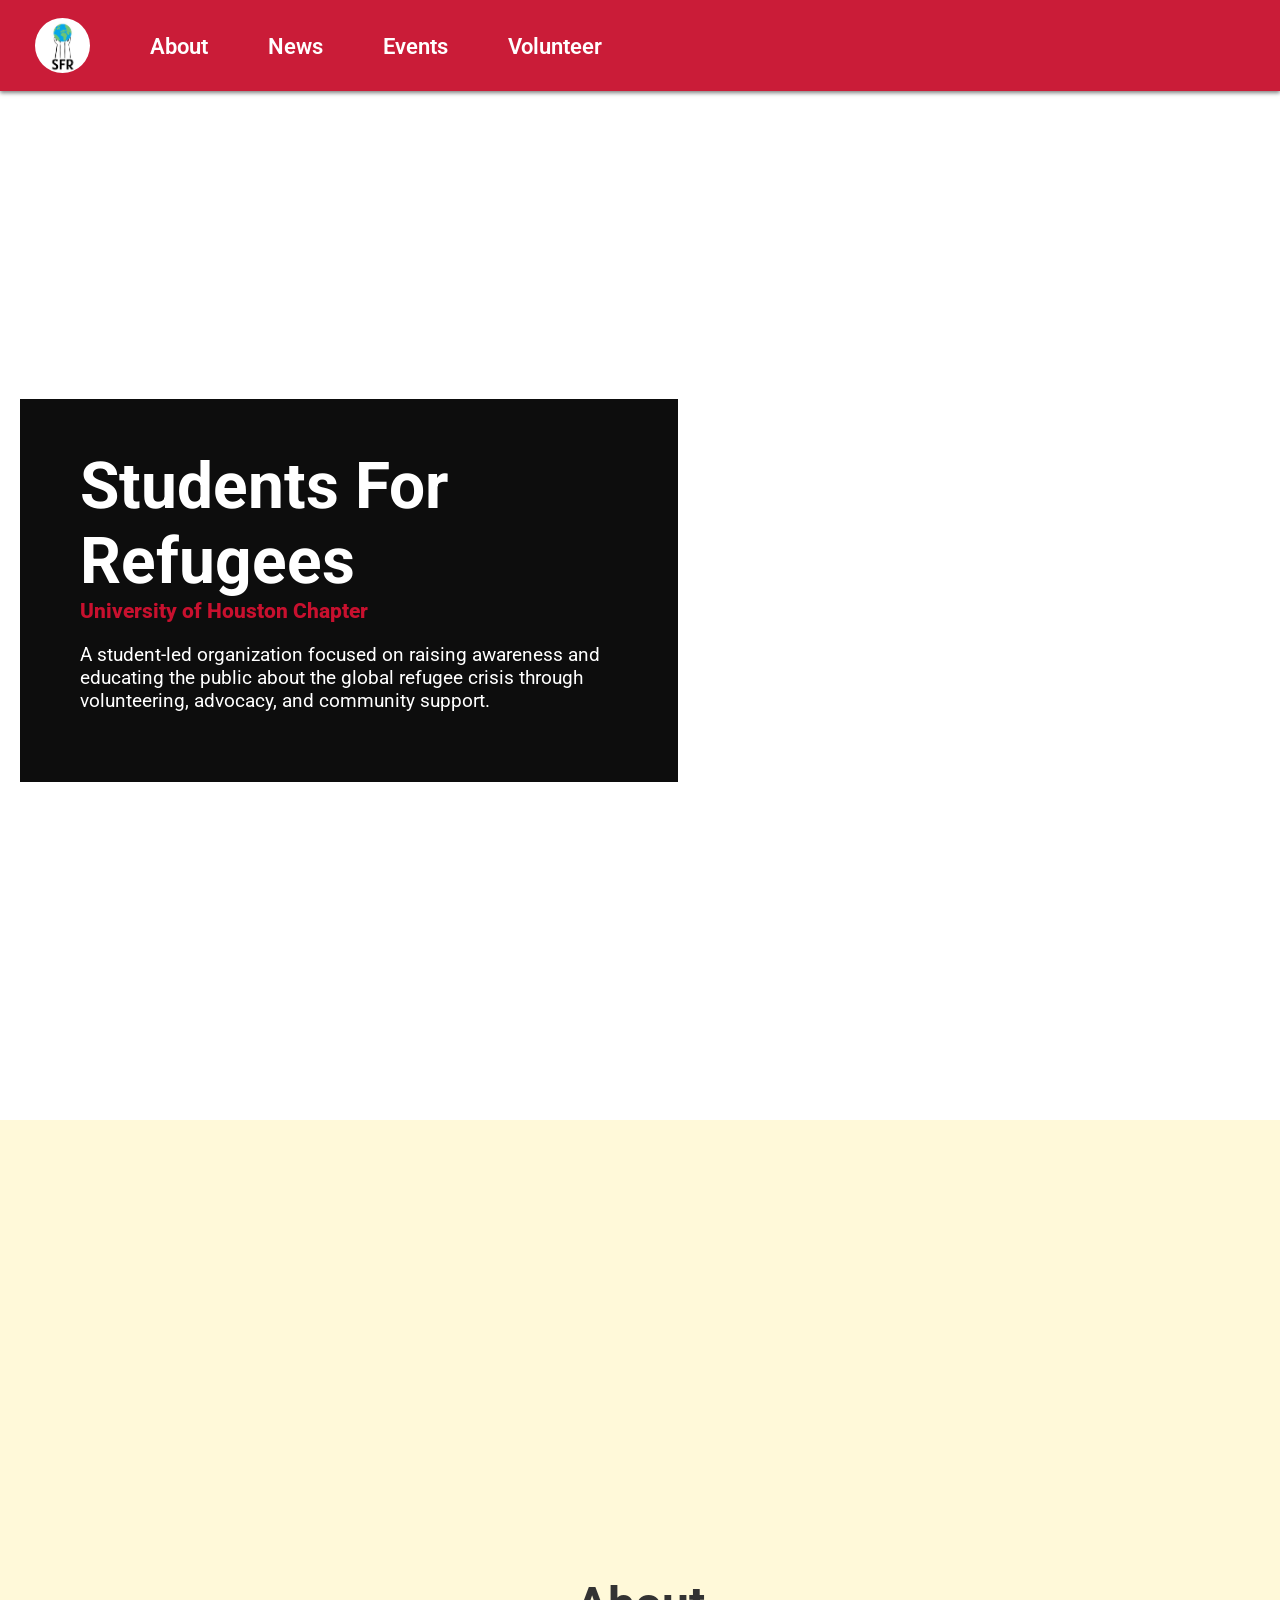
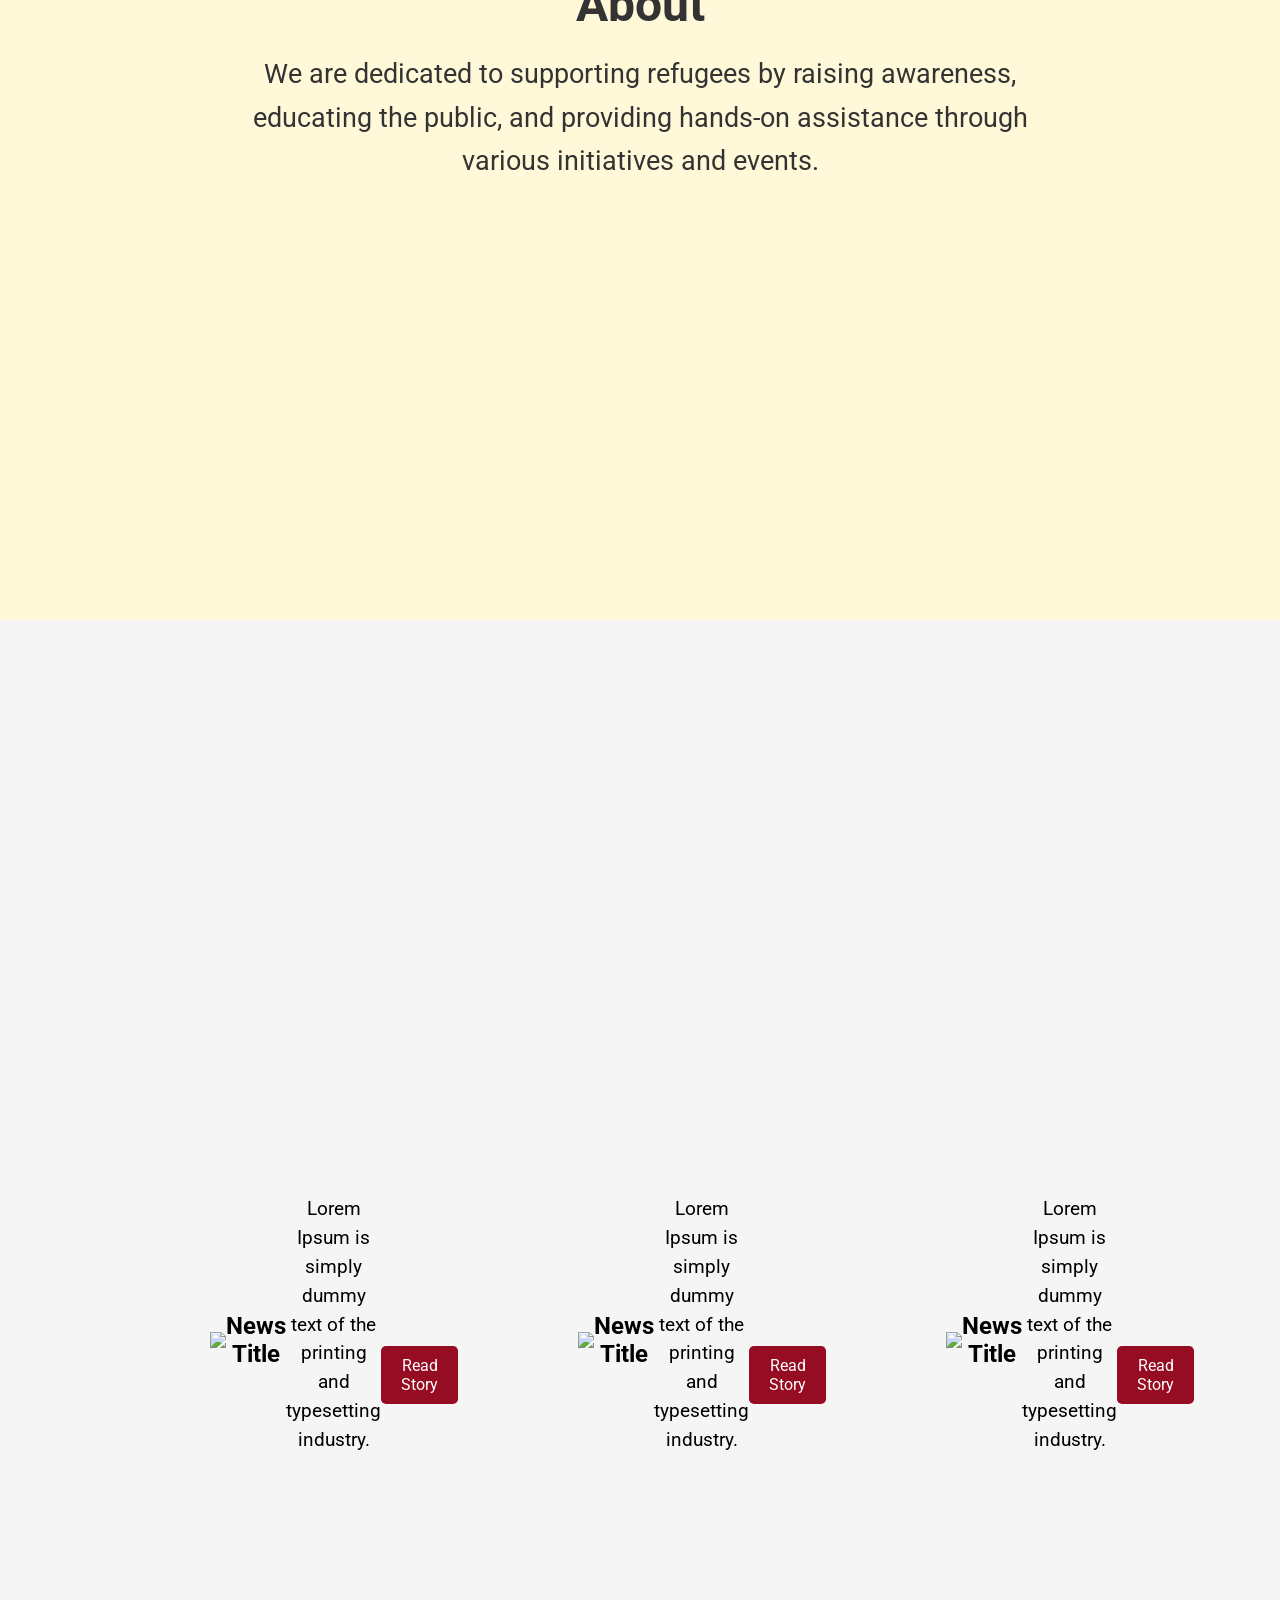
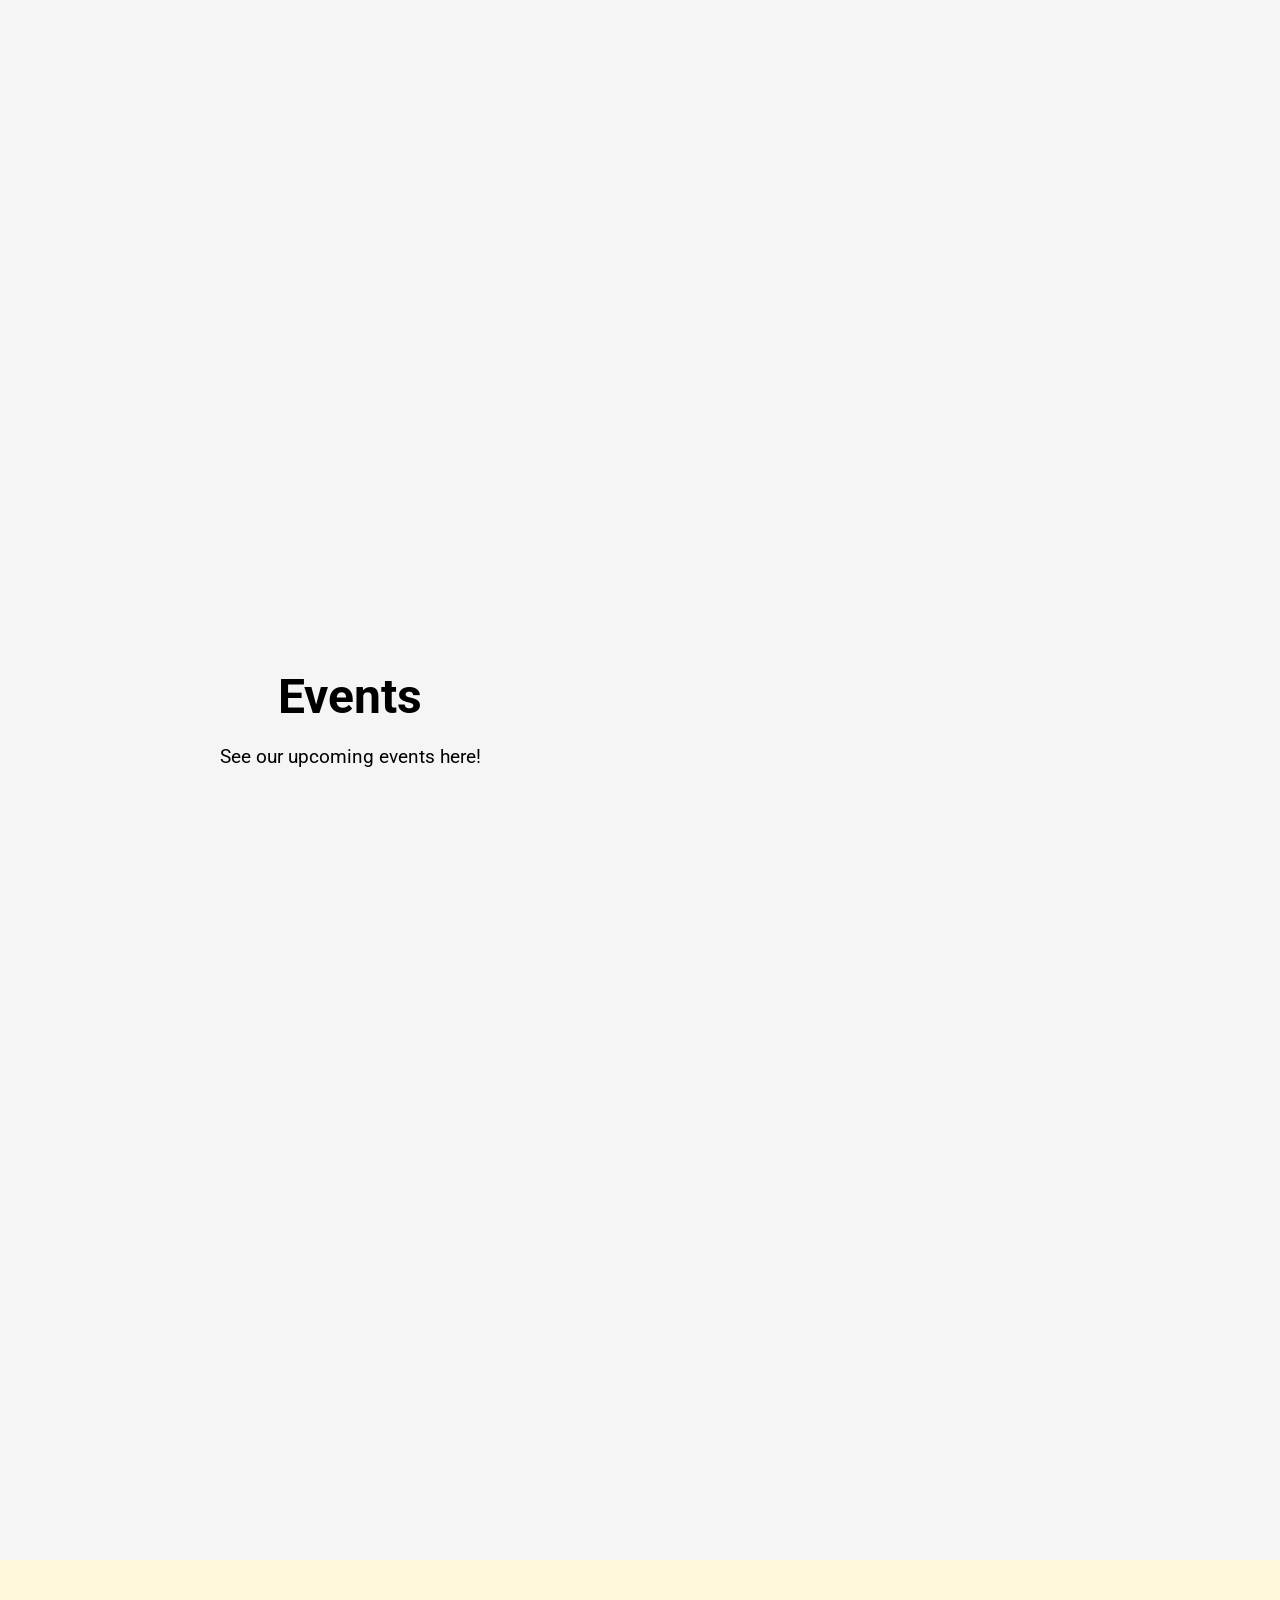
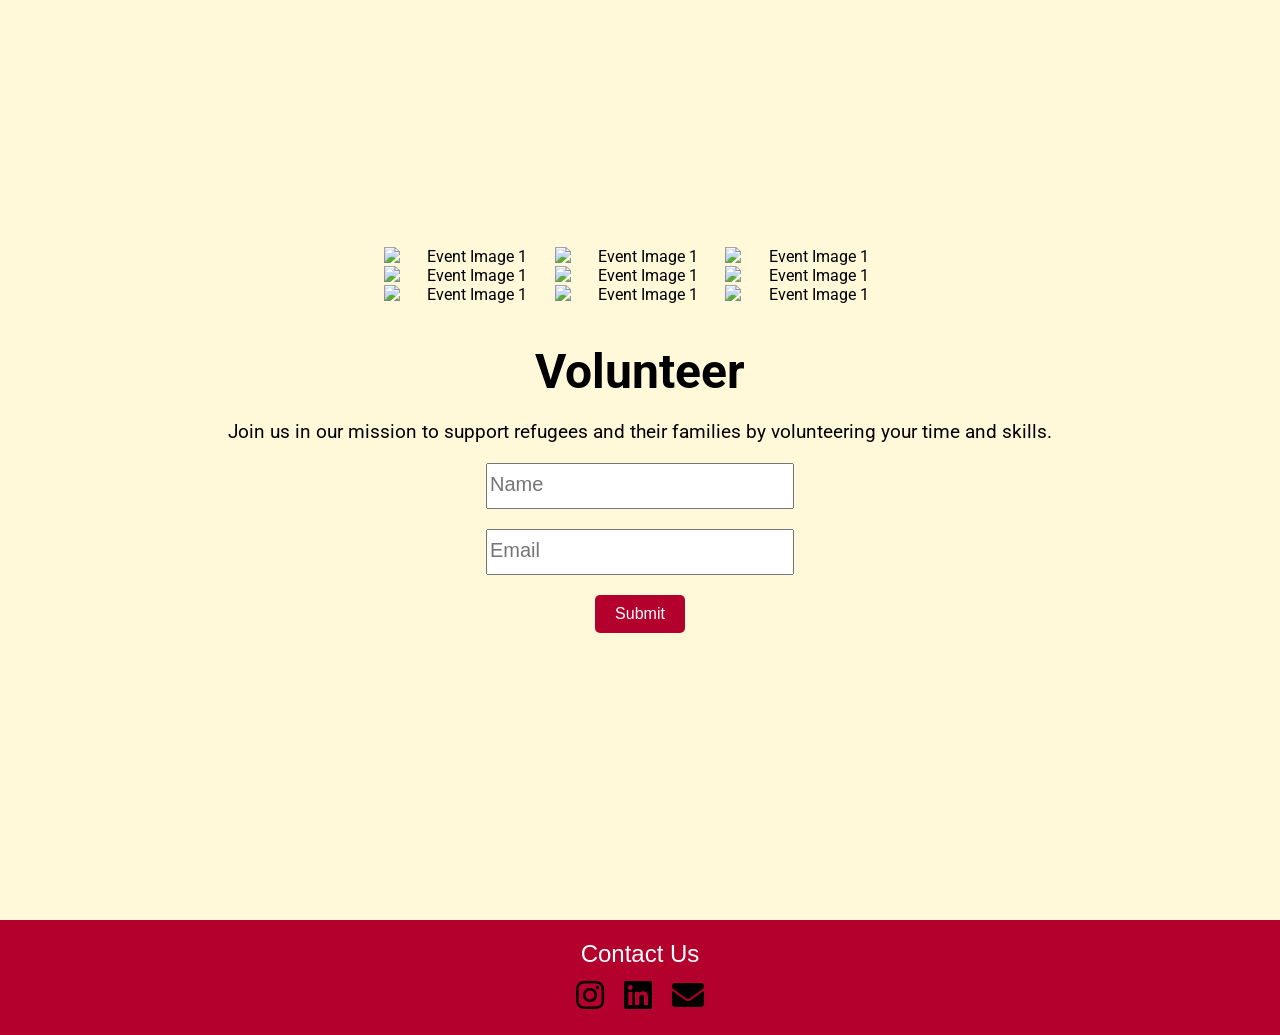
==== index.html @ 2f790470 "Add files via upload" ====
<!DOCTYPE html>
<html lang="en">
<head>
    <meta charset="UTF-8">
    <meta name="viewport" content="width=device-width, initial-scale=1.0">
    <title>Students For Refugees - University of Houston</title>
    <link rel="stylesheet" href="https://cdnjs.cloudflare.com/ajax/libs/font-awesome/5.15.4/css/all.min.css">
    <link rel="stylesheet" href="styles.css">
    <link rel="preconnect" href="https://fonts.googleapis.com">
    <link rel="preconnect" href="https://fonts.gstatic.com" crossorigin>
    <link href="https://fonts.googleapis.com/css2?family=Roboto:ital,wght@0,100..900;1,100..900&display=swap" rel="stylesheet">
</head>
<body>
    <header>
        <nav>
            <ul>
                <li><a href="/">
                <img src="SFR_logo.png" alt="SFR Logo" id="logo"> </a></li>
                <li><a href="#about">About</a></li>
                <li><a href="#news">News</a></li>
                <li><a href="#events">Events</a></li>
                <li><a href="#volunteer">Volunteer</a></li>
            </ul>
        </nav>
    </header>
    <main>
        <section class="home autoBlur autoShow">
            <div class="home-content">
                <h1 class="title">Students For Refugees</h1>
                <span class="subtitle">University of Houston Chapter</span>
                <p>A student-led organization focused on raising awareness and educating the public about the global refugee crisis through volunteering, advocacy, and community support.</p>
            </div>
        </section>
        <section class="about autoBlur autoShow" id="about">
            <div class="about-content">
                <h2>About</h2>
                <p>We are dedicated to supporting refugees by raising awareness, educating the public, and providing hands-on assistance through various initiatives and events.</p>
            </div>
        </section>
        <section class="news autoBlur autoShow" id="news">
            <div class="news-content">
                <div class="news">
                    <img src="img/WENR-0622-Response-Campaign-iStock-1399186008-740x440-1.png">
                    <h2 class="newstitle">News Title</h2>
                    <p>Lorem Ipsum is simply dummy text of the printing and typesetting industry.</p>
                    <a href="" class="newsbutton">Read Story</a>
                </div>

                <div class="news">
                    <img src="img/WENR-0622-Response-Campaign-iStock-1399186008-740x440-1.png">
                    <h2 class="newstitle">News Title</h2>
                    <p>Lorem Ipsum is simply dummy text of the printing and typesetting industry.</p>
                    <a href="" class="newsbutton">Read Story</a>
                </div>

                <div class="news">
                    <img src="img/WENR-0622-Response-Campaign-iStock-1399186008-740x440-1.png">
                    <h2 class="newstitle">News Title</h2>
                    <p>Lorem Ipsum is simply dummy text of the printing and typesetting industry.</p>
                    <a href="" class="newsbutton">Read Story</a>
                </div>
            </div>
        </section>
        <section class="events autoBlur autoShow" id="events">
            <div class="events-content">
                <h2>Events</h2>
                <p>See our upcoming events here!</p>
                <div class="eventbox">
                    <div class="eventscalendar">
                        <iframe src="https://calendar.google.com/calendar/embed?src=your_calendar_id&ctz=your_time_zone" style="border: 0" width="90%" height="600" frameborder="0" scrolling="no"></iframe>
                    </div>
                </div>
            </div>
           <div class="eventsheroimage">
           </div>
        </section>
        <section class="volunteer autoBlur autoShow" id="volunteer">
            <div class="volunteer-content">
                <div class="eventsimages">
                    <div class="imagebox">
                        <img src="img/DSCF2673.jpg" alt="Event Image 1" class="image">
                    </div>
                    <div class="imagebox">
                        <img src="img/DSCF2711.jpg" alt="Event Image 1" class="image">
                    </div>
                    <div class="imagebox">
                        <img src="img/DSCF2705.jpg" alt="Event Image 1" class="image">
                    </div>
                    <div class="imagebox">
                        <img src="img/DSCF2770.jpg" alt="Event Image 1" class="image">
                    </div>
                    <div class="imagebox">
                        <img src="img/DSCF2705.jpg" alt="Event Image 1" class="image">
                    </div>
                    <div class="imagebox">
                        <img src="img/DSCF2724.jpg" alt="Event Image 1" class="image">
                    </div>
                    <div class="imagebox">
                        <img src="img/DSCF2735.jpg" alt="Event Image 1" class="image">
                    </div>
                    <div class="imagebox">
                        <img src="img/DSCF2797.jpg" alt="Event Image 1" class="image">
                    </div>
                    <div class="imagebox">
                        <img src="img/DSCF2807.jpg" alt="Event Image 1" class="image">
                    </div>
                </div>
                <h2>Volunteer</h2>
                <p>Join us in our mission to support refugees and their families by volunteering your time and skills.</p>
                <form>
                    <input name="name" id="name" placeholder="Name" class="input">
                    <input name="email" id="email" placeholder="Email" class="input">
                </form>
                <button type="submit" form="form1" value="Submit" class="sharebtn">Submit</button>
            </div>
        </section>
        <footer class="footer">
            <p>Contact Us</p>
            <div class="social-icons">
                <a href="https://www.instagram.com" target="_blank"><i class="fab fa-instagram"></i></a>
                <a href="https://www.linkedin.com" target="_blank"><i class="fab fa-linkedin"></i></a>
                <a href="mailto:someone@example.com"><i class="fas fa-envelope"></i></a>
            </div>
        </footer>
    </main>

<script src="https://cdn.jsdelivr.net/npm/chart.js"></script>
<script>
document.addEventListener("DOMContentLoaded", function() {
    fetch('data.json')
        .then(response => response.json())
        .then(data => {
            const lineChartCtx = document.getElementById('lineChart').getContext('2d');
            const doughnutChartCtx = document.getElementById('doughnutChart').getContext('2d');

            new Chart(lineChartCtx, {
                type: 'line',
                data: data.lineChartData,
                options: {
                    responsive: true,
                    scales: {
                        y: {
                            beginAtZero: true
                        }
                    }
                }
            });

            new Chart(doughnutChartCtx, {
                type: 'doughnut',
                data: data.doughnutChartData,
                options: {
                    responsive: true
                }
            });
        });
});
</script>
</body>
</html>
---- styles.css ----
.roboto-<uniquifier> {
  font-family: "Roboto", sans-serif;
  font-optical-sizing: auto;
  font-weight: <weight>;
  font-style: normal;
  font-variation-settings:
    "wdth" 100;a
}

body {
    font-family: "Roboto", Arial, sans-serif;
    margin: 0;
    padding: 0;
    background: #f5f5f5;
}

header {
    display: flex;
    justify-content: space-between;
    align-items: center;
    padding: 10px 0;
    background: rgba(200, 16, 46, 0.95);
    box-shadow: 0 2px 4px rgba(0,0,0,0.5);
    position: fixed;
    width: 100%;
    top: 0;
    z-index: 1000;
    backdrop-filter: blur(5px);
}

html {
    scroll-padding-top: 80px;
}

img {
    max-width: 100%;
}

h1 {
    font-size: 2.5em;
    color: #b3002d;
}

h2 {
    font-size: 3em;
    margin-bottom: 20px;
}

#logo {
    height: 55px;
    width: 55px;
    object-fit: cover;
    border-radius: 50%;
    transition: transform 0.3s ease;
    display: block;
    margin: 0 auto;
}

nav ul {
    list-style: none;
    margin: 0;
    padding: 0;
    display: flex;
    align-items: center;
    flex-wrap: nowrap;
    min-width: fit-content;
}

nav li {
    margin: 0 15px;
    display: flex;
    align-items: center;
}

nav li:first-child {
    margin-left: 20px;
    min-width: 55px;
}

nav a {
    display: flex;
    align-items: center;
    text-decoration: none;
    color: white;
    padding: 8px 15px;
    border-radius: 5px;
    transition: background-color 0.3s, border 0.3s;
    font-weight: 600;
    font-size: 1.4em;
}

nav a:hover {
    background: #000;
}

nav li:first-child a:hover {
    background: none;
}

#logo:hover {
    transform: scale(1.1);
}

main {
    padding-top: 60px;
}

.home {
    min-height: 100vh;
    display: flex;
    align-items: center;
    background: white center / cover no-repeat url('img/kamal-and-his-family-are-among-the-thousands-of-refugees-who-have-fled-myanmar-since-august-2017.jpg');
    padding: 80px 20px;
}

.home-content {
    width: 100%;
    max-width: 600px;
    color: white;
    background: rgba(0, 0, 0, 0.95);
    padding: 40px;
    margin: 0 auto;
    backdrop-filter: blur(5px);
}

@media screen and (min-width: 768px) {
    .home-content {
        width: 45%;
        margin: 0;
        padding: 50px 40px 50px 60px;
    }
}

.title {
    margin: 0;
    font-size: 4em;
    color: white;
}

.subtitle {
    color: #C8102E;
    font-size: 1.3em;
    font-weight: 800;
}

p {
    font-size: 1.2em;
    margin: 20px 0;
}

button {
    background: #b3002d;
    color: #fff;
    border: none;
    padding: 10px 20px;
    border-radius: 5px;
    cursor: pointer;
    font-size: 1em;
}

button:hover {
    background: #b3002d;
}

.about, .news, .events, .volunteer {
    min-height: 100vh;
    display: flex;
    align-items: center;
    text-align: center;
    padding: 100px 20px;
}

.about {
    background: #FFF9D9;
    color: #333;
    justify-content: center;
}

.about-content {
    max-width: 800px;
    margin: 0 auto;
}

.about p {
    font-size: 1.7em;
    line-height: 1.6;
}

.news {
    width: 100%;
}

.news-content {
    display: flex;
    margin: auto;
    padding: 70px 0;
    width: 100%;
    gap: 80px;
}

.news {
    margin: auto;
    width: 900px;
}

.newstitle {
    margin: 0;
    font-size: 1.5em;
}

.news p {
    margin: 0 0 30px;
    line-height: 1.5;
}

.newsbutton {
    margin-top: 70px;
    padding: 10px 20px;
    color: white;
    text-decoration: none;
    background: #960C22;
    border-radius: 5px;
    transition: 0.3s;
}

.newsbutton:hover {
    background: black;
}

.events {
    display: flex;
    text-align: center;
    min-height: 100vh;
}

.events-content {
    width: 50%;
    padding: 40px;
}

.eventbox {
    display: flex;
    justify-content: center;
}

.eventscalendar {
    width: 100%;
}

.eventsheroimage {
    width: 50%;
    background: center / cover no-repeat url('img/DSCF2754.jpg');
}

.eventsimages {
    display: flex;
    margin: auto;
    width: 50%;
    flex-wrap: wrap;
}

.imagebox {
    flex: 33%;
    position: relative;
}

.image {
    display: block;
    height: 100%;
    width: 100%;
    object-fit: cover;
}

.volunteer {
    padding: 30px 0;
    text-align: center;
    background: #FFF9D9;
}

.volunteer-content {
    margin: auto;
    width: 80%;
}

.input {
    display: block;
    margin: 0 auto 20px;
    width: 300px;
    height: 40px;
}

.input::placeholder {
    font-size: 1.5em;
}

.footer {
    position: relative;
    bottom: 0;
    width: 100%;
    background-color: #b3002d; 
    padding: 20px 0;
    text-align: center;
    color: white;
    font-family: Arial, sans-serif;
}

.footer p {
    font-size: 1.5em;
    margin: 0 0 10px;
}

.social-icons {
    display: flex;
    justify-content: center;
    gap: 20px;
}

.social-icons a {
    color: #000;
    font-size: 2em;
    transition: color 0.3s;
}

.social-icons a:hover {
    color: #555;
}

.autoBlur {
    animation: autoBlurAnimation linear both;
    animation-timeline: view();
}

@keyframes autoBlurAnimation {
    0% {
        filter: blur(30px);
    }
    35%, 65% {
        filter: blur(0px);
    }
    100% {
        filter: blur(30px);
    }
}

.autoShow {
    animation: autoShowAnimation linear both;
    animation-timeline: view(70% 5%);
}

@keyframes autoShowAnimation {
    from {
        opacity: 0;
        transform: translateY(200px) scale(0.3);
    }
    to {
        opacity: 1;
        transform: translateY(0px) scale(1);
    }
}
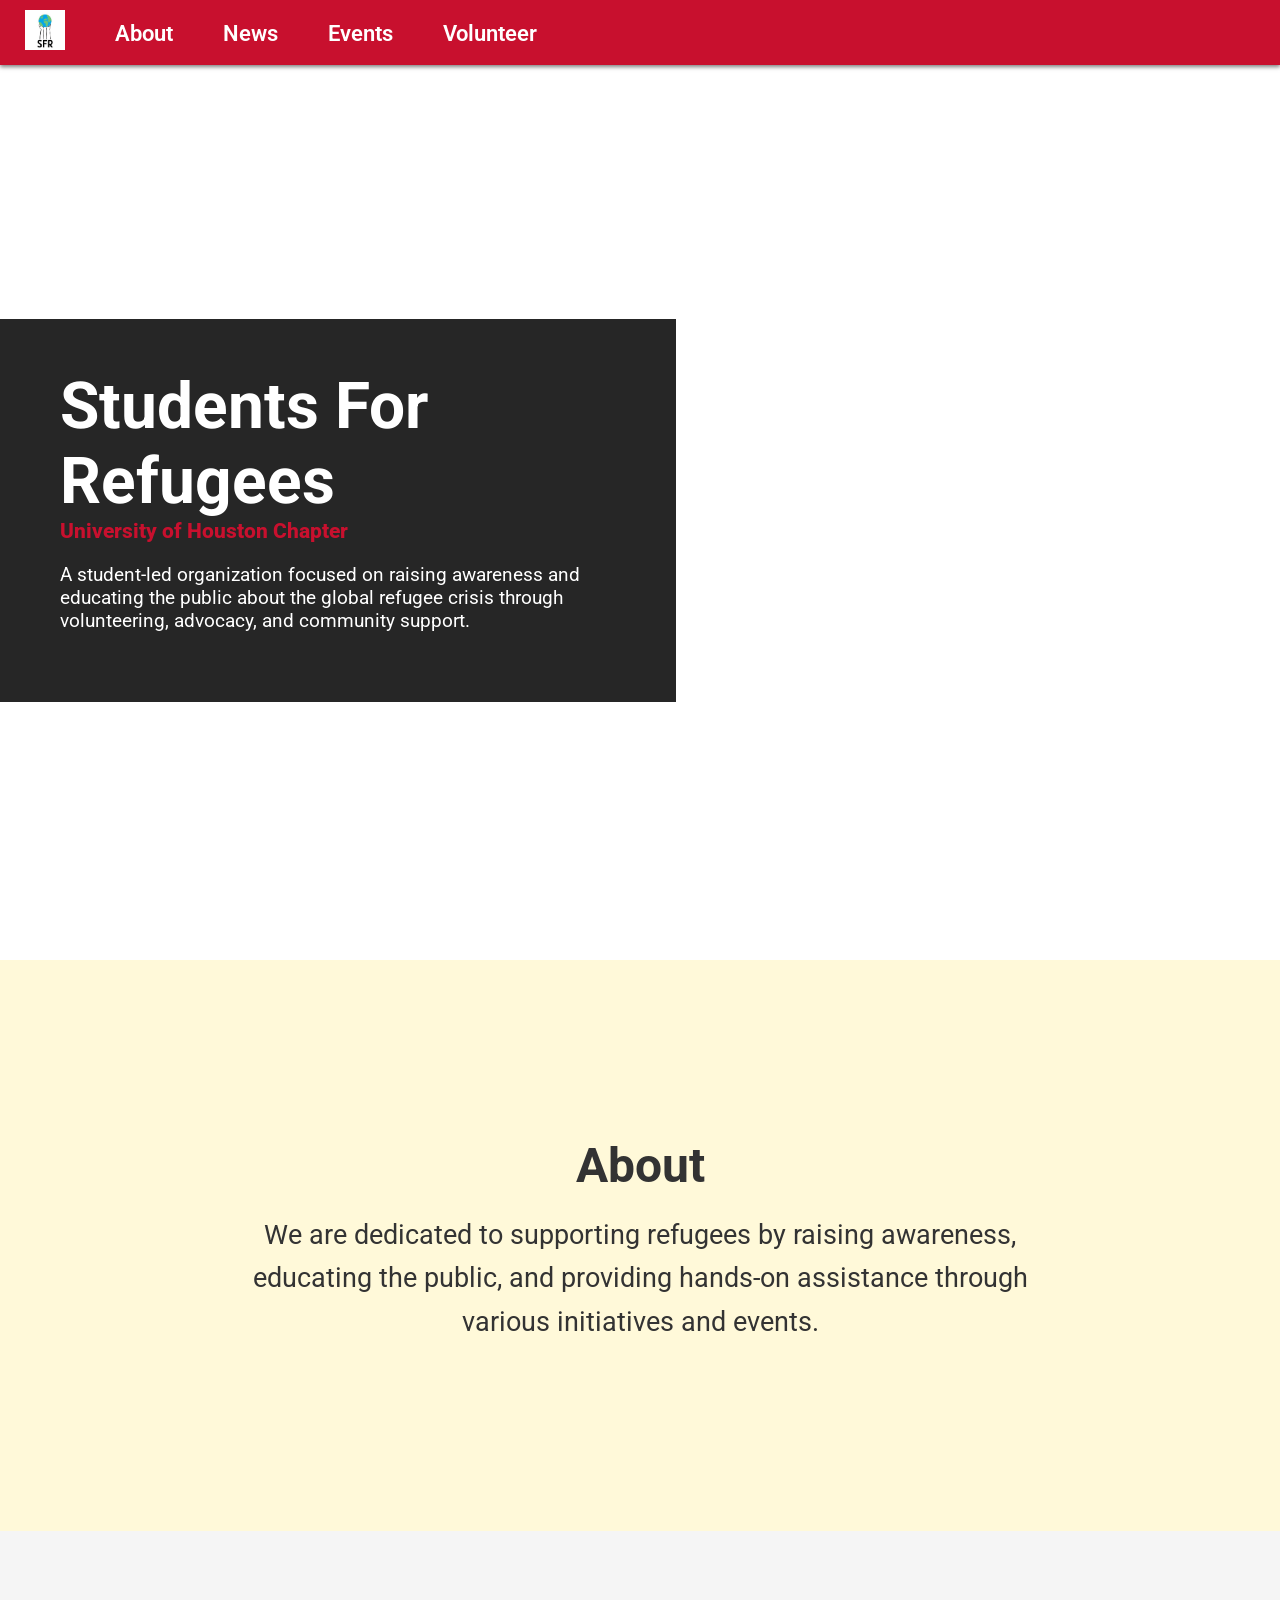
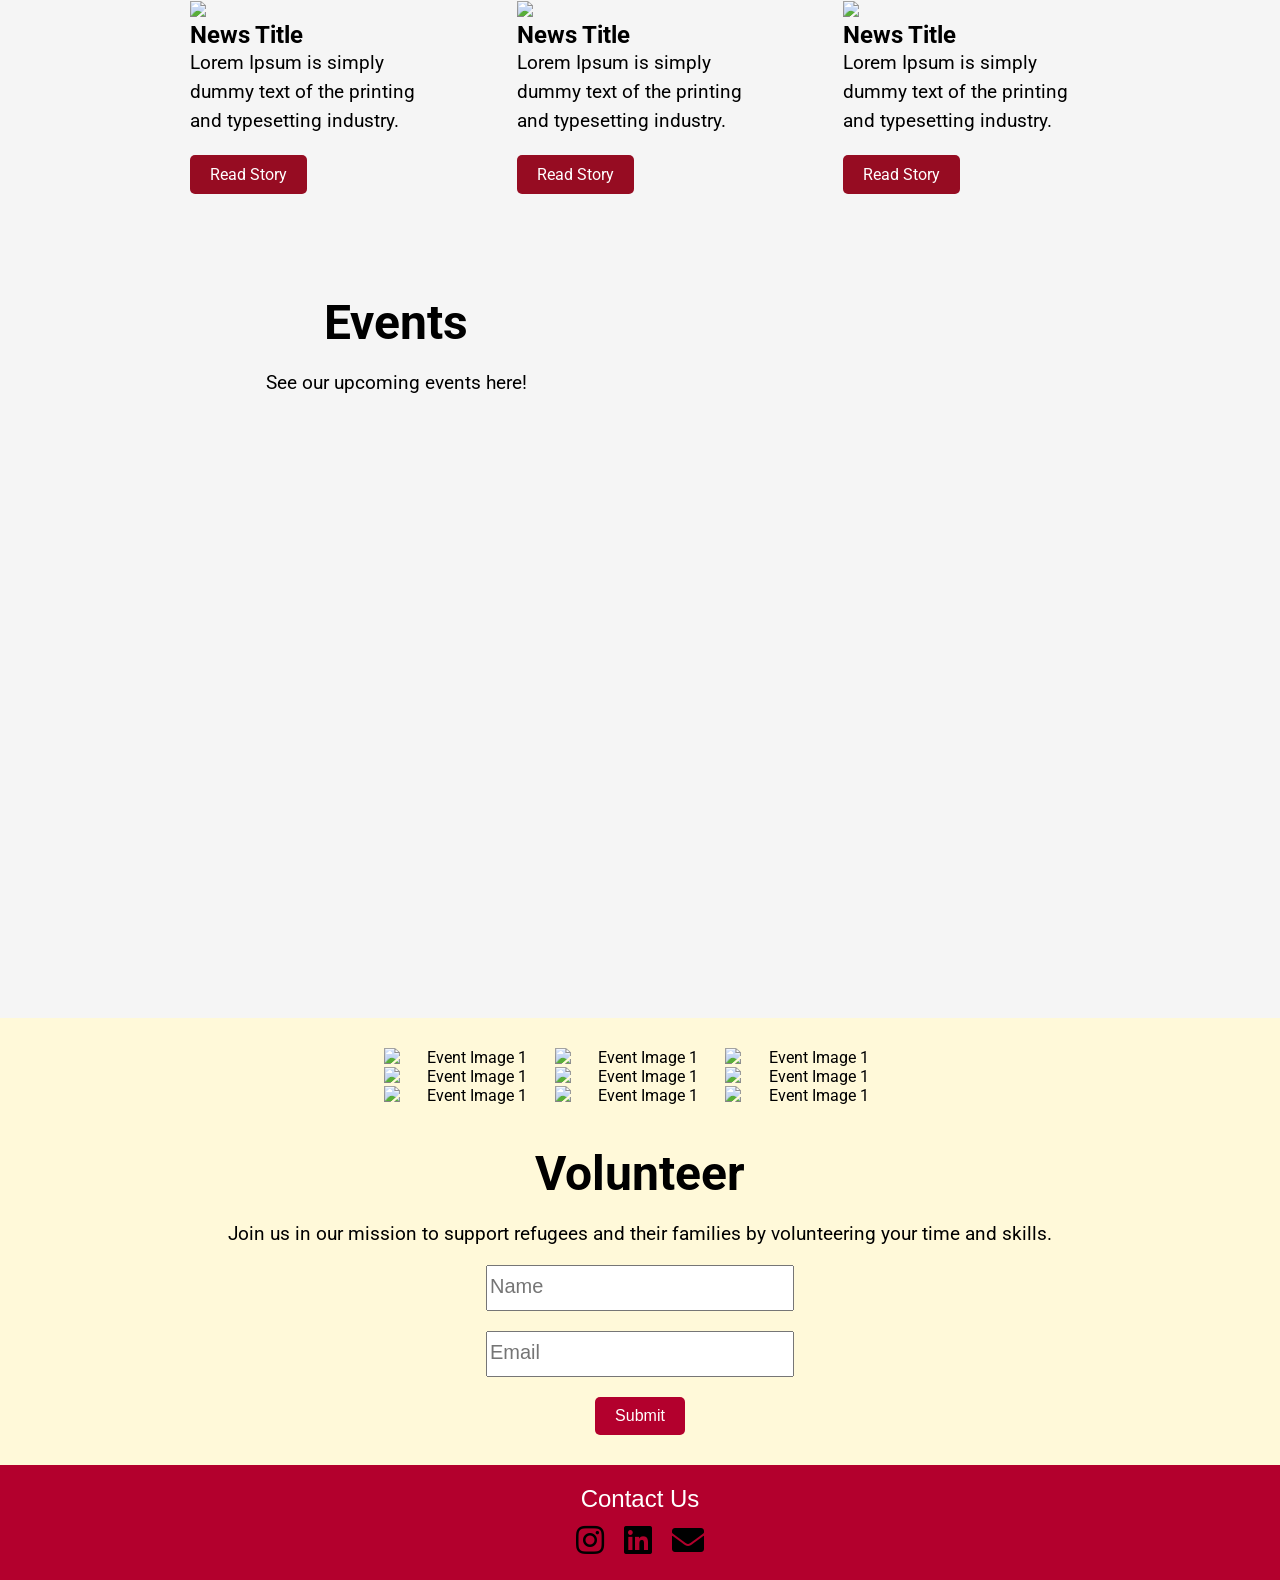
==== commit 4f696b15: "Update index.html" ====
--- a/index.html
+++ b/index.html
@@ -1,161 +1,171 @@
-
-<!DOCTYPE html>
-<html lang="en">
-<head>
-    <meta charset="UTF-8">
-    <meta name="viewport" content="width=device-width, initial-scale=1.0">
-    <title>Students For Refugees - University of Houston</title>
-    <link rel="stylesheet" href="https://cdnjs.cloudflare.com/ajax/libs/font-awesome/5.15.4/css/all.min.css">
-    <link rel="stylesheet" href="styles.css">
-    <link rel="preconnect" href="https://fonts.googleapis.com">
-    <link rel="preconnect" href="https://fonts.gstatic.com" crossorigin>
-    <link href="https://fonts.googleapis.com/css2?family=Roboto:ital,wght@0,100..900;1,100..900&display=swap" rel="stylesheet">
-</head>
-<body>
-    <header>
-        <nav>
-            <ul>
-                <li><a href="/">
-                <img src="SFR_logo.png" alt="SFR Logo" id="logo"> </a></li>
-                <li><a href="#about">About</a></li>
-                <li><a href="#news">News</a></li>
-                <li><a href="#events">Events</a></li>
-                <li><a href="#volunteer">Volunteer</a></li>
-            </ul>
-        </nav>
-    </header>
-    <main>
-        <section class="home autoBlur autoShow">
-            <div class="home-content">
-                <h1 class="title">Students For Refugees</h1>
-                <span class="subtitle">University of Houston Chapter</span>
-                <p>A student-led organization focused on raising awareness and educating the public about the global refugee crisis through volunteering, advocacy, and community support.</p>
-            </div>
-        </section>
-        <section class="about autoBlur autoShow" id="about">
-            <div class="about-content">
-                <h2>About</h2>
-                <p>We are dedicated to supporting refugees by raising awareness, educating the public, and providing hands-on assistance through various initiatives and events.</p>
-            </div>
-        </section>
-        <section class="news autoBlur autoShow" id="news">
-            <div class="news-content">
-                <div class="news">
-                    <img src="img/WENR-0622-Response-Campaign-iStock-1399186008-740x440-1.png">
-                    <h2 class="newstitle">News Title</h2>
-                    <p>Lorem Ipsum is simply dummy text of the printing and typesetting industry.</p>
-                    <a href="" class="newsbutton">Read Story</a>
-                </div>
-
-                <div class="news">
-                    <img src="img/WENR-0622-Response-Campaign-iStock-1399186008-740x440-1.png">
-                    <h2 class="newstitle">News Title</h2>
-                    <p>Lorem Ipsum is simply dummy text of the printing and typesetting industry.</p>
-                    <a href="" class="newsbutton">Read Story</a>
-                </div>
-
-                <div class="news">
-                    <img src="img/WENR-0622-Response-Campaign-iStock-1399186008-740x440-1.png">
-                    <h2 class="newstitle">News Title</h2>
-                    <p>Lorem Ipsum is simply dummy text of the printing and typesetting industry.</p>
-                    <a href="" class="newsbutton">Read Story</a>
-                </div>
-            </div>
-        </section>
-        <section class="events autoBlur autoShow" id="events">
-            <div class="events-content">
-                <h2>Events</h2>
-                <p>See our upcoming events here!</p>
-                <div class="eventbox">
-                    <div class="eventscalendar">
-                        <iframe src="https://calendar.google.com/calendar/embed?src=your_calendar_id&ctz=your_time_zone" style="border: 0" width="90%" height="600" frameborder="0" scrolling="no"></iframe>
-                    </div>
-                </div>
-            </div>
-           <div class="eventsheroimage">
-           </div>
-        </section>
-        <section class="volunteer autoBlur autoShow" id="volunteer">
-            <div class="volunteer-content">
-                <div class="eventsimages">
-                    <div class="imagebox">
-                        <img src="img/DSCF2673.jpg" alt="Event Image 1" class="image">
-                    </div>
-                    <div class="imagebox">
-                        <img src="img/DSCF2711.jpg" alt="Event Image 1" class="image">
-                    </div>
-                    <div class="imagebox">
-                        <img src="img/DSCF2705.jpg" alt="Event Image 1" class="image">
-                    </div>
-                    <div class="imagebox">
-                        <img src="img/DSCF2770.jpg" alt="Event Image 1" class="image">
-                    </div>
-                    <div class="imagebox">
-                        <img src="img/DSCF2705.jpg" alt="Event Image 1" class="image">
-                    </div>
-                    <div class="imagebox">
-                        <img src="img/DSCF2724.jpg" alt="Event Image 1" class="image">
-                    </div>
-                    <div class="imagebox">
-                        <img src="img/DSCF2735.jpg" alt="Event Image 1" class="image">
-                    </div>
-                    <div class="imagebox">
-                        <img src="img/DSCF2797.jpg" alt="Event Image 1" class="image">
-                    </div>
-                    <div class="imagebox">
-                        <img src="img/DSCF2807.jpg" alt="Event Image 1" class="image">
-                    </div>
-                </div>
-                <h2>Volunteer</h2>
-                <p>Join us in our mission to support refugees and their families by volunteering your time and skills.</p>
-                <form>
-                    <input name="name" id="name" placeholder="Name" class="input">
-                    <input name="email" id="email" placeholder="Email" class="input">
-                </form>
-                <button type="submit" form="form1" value="Submit" class="sharebtn">Submit</button>
-            </div>
-        </section>
-        <footer class="footer">
-            <p>Contact Us</p>
-            <div class="social-icons">
-                <a href="https://www.instagram.com" target="_blank"><i class="fab fa-instagram"></i></a>
-                <a href="https://www.linkedin.com" target="_blank"><i class="fab fa-linkedin"></i></a>
-                <a href="mailto:someone@example.com"><i class="fas fa-envelope"></i></a>
-            </div>
-        </footer>
-    </main>
-
-<script src="https://cdn.jsdelivr.net/npm/chart.js"></script>
-<script>
-document.addEventListener("DOMContentLoaded", function() {
-    fetch('data.json')
-        .then(response => response.json())
-        .then(data => {
-            const lineChartCtx = document.getElementById('lineChart').getContext('2d');
-            const doughnutChartCtx = document.getElementById('doughnutChart').getContext('2d');
-
-            new Chart(lineChartCtx, {
-                type: 'line',
-                data: data.lineChartData,
-                options: {
-                    responsive: true,
-                    scales: {
-                        y: {
-                            beginAtZero: true
-                        }
-                    }
-                }
-            });
-
-            new Chart(doughnutChartCtx, {
-                type: 'doughnut',
-                data: data.doughnutChartData,
-                options: {
-                    responsive: true
-                }
-            });
-        });
-});
-</script>
-</body>
-</html>
+<!DOCTYPE html>
+<html lang="en">
+<head>
+    <meta charset="UTF-8">
+    <meta name="viewport" content="width=device-width, initial-scale=1.0">
+    <title>Students For Refugees - University of Houston</title>
+    <link rel="stylesheet" href="https://cdnjs.cloudflare.com/ajax/libs/font-awesome/5.15.4/css/all.min.css">
+    <link rel="stylesheet" href="styles.css">
+    <link rel="preconnect" href="https://fonts.googleapis.com">
+    <link rel="preconnect" href="https://fonts.gstatic.com" crossorigin>
+    <link href="https://fonts.googleapis.com/css2?family=Roboto:ital,wght@0,100..900;1,100..900&display=swap" rel="stylesheet">
+</head>
+<body>
+    <header>
+        <nav>
+            <ul>
+                <li><a href="/">
+                <img src="SFR_logo.png" alt="SFR Logo" id="logo"> </a></li>
+                <li><a href="#about">About</a></li>
+                <li><a href="#news">News</a></li>
+                <li><a href="#events">Events</a></li>
+                <li><a href="#volunteer">Volunteer</a></li>
+            </ul>
+        </nav>
+    </header>
+    <main>
+        <section class="home autoBlur autoShow">
+            <div class="home-content">
+                <h1 class="title">Students For Refugees</h1>
+                <span class="subtitle">University of Houston Chapter</span>
+                <p>A student-led organization focused on raising awareness and educating the public about the global refugee crisis through volunteering, advocacy, and community support.</p>
+                <!--<button>View our coming events</button>-->
+            </div>
+        </section>
+        <section class="about autoBlur autoShow" id="about">
+            <div class="about-content">
+                <h2>About</h2>
+                <p>We are dedicated to supporting refugees by raising awareness, educating the public, and providing hands-on assistance through various initiatives and events.</p>
+            </div>
+        </section>
+        <section class="news autoBlur autoShow" id="news">
+            <div class="news-content">
+                
+                <div class="news">
+                    <img src="img/WENR-0622-Response-Campaign-iStock-1399186008-740x440-1.png">
+                    <h2 class="newstitle">News Title</h2>
+                    <p>Lorem Ipsum is simply dummy text of the printing and typesetting industry.</p>
+                    <a href="" class="newsbutton">Read Story</a>
+                </div>
+
+                <div class="news">
+                    <img src="img/WENR-0622-Response-Campaign-iStock-1399186008-740x440-1.png">
+                    <h2 class="newstitle">News Title</h2>
+                    <p>Lorem Ipsum is simply dummy text of the printing and typesetting industry.</p>
+                    <a href="" class="newsbutton">Read Story</a>
+                </div>
+
+                <div class="news">
+                    <img src="img/WENR-0622-Response-Campaign-iStock-1399186008-740x440-1.png">
+                    <h2 class="newstitle">News Title</h2>
+                    <p>Lorem Ipsum is simply dummy text of the printing and typesetting industry.</p>
+                    <a href="" class="newsbutton">Read Story</a>
+                </div>
+            </div>
+        </section>
+        <section class="events autoBlur autoShow" id="events">
+            <div class="events-content">
+                <h2>Events</h2>
+                <p>See our upcoming events here!</p>
+                <div class="eventbox">
+                    <div class="eventscalendar">
+                        <iframe src="https://calendar.google.com/calendar/embed?src=your_calendar_id&ctz=your_time_zone" style="border: 0" width="90%" height="600" frameborder="0" scrolling="no"></iframe>
+                    </div>
+                </div>
+            </div>
+           <div class="eventsheroimage">
+           </div>
+        </section>
+        <section class="volunteer autoBlur autoShow" id="volunteer">
+            <div class="volunteer-content">
+                <div class="eventsimages">
+                    <div class="imagebox">
+                        <img src="img/DSCF2673.jpg" alt="Event Image 1" class="image">
+                    </div>
+                    <div class="imagebox">
+                        <img src="img/DSCF2711.jpg" alt="Event Image 1" class="image">
+                    </div>
+                    <div class="imagebox">
+                        <img src="img/DSCF2705.jpg" alt="Event Image 1" class="image">
+                    </div>
+                    <div class="imagebox">
+                        <img src="img/DSCF2770.jpg" alt="Event Image 1" class="image">
+                    </div>
+                    <div class="imagebox">
+                        <img src="img/DSCF2705.jpg" alt="Event Image 1" class="image">
+                    </div>
+                    <div class="imagebox">
+                        <img src="img/DSCF2724.jpg" alt="Event Image 1" class="image">
+                    </div>
+                    <div class="imagebox">
+                        <img src="img/DSCF2735.jpg" alt="Event Image 1" class="image">
+                    </div>
+                    <div class="imagebox">
+                        <img src="img/DSCF2797.jpg" alt="Event Image 1" class="image">
+                    </div>
+                    <div class="imagebox">
+                        <img src="img/DSCF2807.jpg" alt="Event Image 1" class="image">
+                    </div>
+                </div>
+                <h2>Volunteer</h2>
+                <p>Join us in our mission to support refugees and their families by volunteering your time and skills.</p>
+                <form>
+                    <input name="name" id="name" placeholder="Name" class="input">
+                    <input name="email" id="email" placeholder="Email" class="input">
+                </form>
+                <button type="submit" form="form1" value="Submit" class="sharebtn">Submit</button>
+            </div>
+        </section>
+       
+        <footer class="footer">
+            <p>Contact Us</p>
+            <div class="social-icons">
+                <a href="https://www.instagram.com" target="_blank"><i class="fab fa-instagram"></i></a>
+                <a href="https://www.linkedin.com" target="_blank"><i class="fab fa-linkedin"></i></a>
+                <a href="mailto:someone@example.com"><i class="fas fa-envelope"></i></a>
+            </div>
+        </footer>
+        
+        
+        
+
+    </main>
+
+
+<script src="https://cdn.jsdelivr.net/npm/chart.js"></script>
+<script>
+document.addEventListener("DOMContentLoaded", function() {
+    fetch('data.json')
+        .then(response => response.json())
+        .then(data => {
+            const lineChartCtx = document.getElementById('lineChart').getContext('2d');
+            const doughnutChartCtx = document.getElementById('doughnutChart').getContext('2d');
+
+            new Chart(lineChartCtx, {
+                type: 'line',
+                data: data.lineChartData,
+                options: {
+                    responsive: true,
+                    scales: {
+                        y: {
+                            beginAtZero: true
+                        }
+                    }
+                }
+            });
+
+            new Chart(doughnutChartCtx, {
+                type: 'doughnut',
+                data: data.doughnutChartData,
+                options: {
+                    responsive: true
+                }
+            });
+        });
+});
+</script>
+
+
+</body>
+</html>
+
--- a/styles.css
+++ b/styles.css
@@ -1,360 +1,497 @@
-
-.roboto-<uniquifier> {
-  font-family: "Roboto", sans-serif;
-  font-optical-sizing: auto;
-  font-weight: <weight>;
-  font-style: normal;
-  font-variation-settings:
-    "wdth" 100;a
-}
-
-body {
-    font-family: "Roboto", Arial, sans-serif;
-    margin: 0;
-    padding: 0;
-    background: #f5f5f5;
-}
-
-header {
-    display: flex;
-    justify-content: space-between;
-    align-items: center;
-    padding: 10px 0;
-    background: rgba(200, 16, 46, 0.95);
-    box-shadow: 0 2px 4px rgba(0,0,0,0.5);
-    position: fixed;
-    width: 100%;
-    top: 0;
-    z-index: 1000;
-    backdrop-filter: blur(5px);
-}
-
-html {
-    scroll-padding-top: 80px;
-}
-
-img {
-    max-width: 100%;
-}
-
-h1 {
-    font-size: 2.5em;
-    color: #b3002d;
-}
-
-h2 {
-    font-size: 3em;
-    margin-bottom: 20px;
-}
-
-#logo {
-    height: 55px;
-    width: 55px;
-    object-fit: cover;
-    border-radius: 50%;
-    transition: transform 0.3s ease;
-    display: block;
-    margin: 0 auto;
-}
-
-nav ul {
-    list-style: none;
-    margin: 0;
-    padding: 0;
-    display: flex;
-    align-items: center;
-    flex-wrap: nowrap;
-    min-width: fit-content;
-}
-
-nav li {
-    margin: 0 15px;
-    display: flex;
-    align-items: center;
-}
-
-nav li:first-child {
-    margin-left: 20px;
-    min-width: 55px;
-}
-
-nav a {
-    display: flex;
-    align-items: center;
-    text-decoration: none;
-    color: white;
-    padding: 8px 15px;
-    border-radius: 5px;
-    transition: background-color 0.3s, border 0.3s;
-    font-weight: 600;
-    font-size: 1.4em;
-}
-
-nav a:hover {
-    background: #000;
-}
-
-nav li:first-child a:hover {
-    background: none;
-}
-
-#logo:hover {
-    transform: scale(1.1);
-}
-
-main {
-    padding-top: 60px;
-}
-
-.home {
-    min-height: 100vh;
-    display: flex;
-    align-items: center;
-    background: white center / cover no-repeat url('img/kamal-and-his-family-are-among-the-thousands-of-refugees-who-have-fled-myanmar-since-august-2017.jpg');
-    padding: 80px 20px;
-}
-
-.home-content {
-    width: 100%;
-    max-width: 600px;
-    color: white;
-    background: rgba(0, 0, 0, 0.95);
-    padding: 40px;
-    margin: 0 auto;
-    backdrop-filter: blur(5px);
-}
-
-@media screen and (min-width: 768px) {
-    .home-content {
-        width: 45%;
-        margin: 0;
-        padding: 50px 40px 50px 60px;
-    }
-}
-
-.title {
-    margin: 0;
-    font-size: 4em;
-    color: white;
-}
-
-.subtitle {
-    color: #C8102E;
-    font-size: 1.3em;
-    font-weight: 800;
-}
-
-p {
-    font-size: 1.2em;
-    margin: 20px 0;
-}
-
-button {
-    background: #b3002d;
-    color: #fff;
-    border: none;
-    padding: 10px 20px;
-    border-radius: 5px;
-    cursor: pointer;
-    font-size: 1em;
-}
-
-button:hover {
-    background: #b3002d;
-}
-
-.about, .news, .events, .volunteer {
-    min-height: 100vh;
-    display: flex;
-    align-items: center;
-    text-align: center;
-    padding: 100px 20px;
-}
-
-.about {
-    background: #FFF9D9;
-    color: #333;
-    justify-content: center;
-}
-
-.about-content {
-    max-width: 800px;
-    margin: 0 auto;
-}
-
-.about p {
-    font-size: 1.7em;
-    line-height: 1.6;
-}
-
-.news {
-    width: 100%;
-}
-
-.news-content {
-    display: flex;
-    margin: auto;
-    padding: 70px 0;
-    width: 100%;
-    gap: 80px;
-}
-
-.news {
-    margin: auto;
-    width: 900px;
-}
-
-.newstitle {
-    margin: 0;
-    font-size: 1.5em;
-}
-
-.news p {
-    margin: 0 0 30px;
-    line-height: 1.5;
-}
-
-.newsbutton {
-    margin-top: 70px;
-    padding: 10px 20px;
-    color: white;
-    text-decoration: none;
-    background: #960C22;
-    border-radius: 5px;
-    transition: 0.3s;
-}
-
-.newsbutton:hover {
-    background: black;
-}
-
-.events {
-    display: flex;
-    text-align: center;
-    min-height: 100vh;
-}
-
-.events-content {
-    width: 50%;
-    padding: 40px;
-}
-
-.eventbox {
-    display: flex;
-    justify-content: center;
-}
-
-.eventscalendar {
-    width: 100%;
-}
-
-.eventsheroimage {
-    width: 50%;
-    background: center / cover no-repeat url('img/DSCF2754.jpg');
-}
-
-.eventsimages {
-    display: flex;
-    margin: auto;
-    width: 50%;
-    flex-wrap: wrap;
-}
-
-.imagebox {
-    flex: 33%;
-    position: relative;
-}
-
-.image {
-    display: block;
-    height: 100%;
-    width: 100%;
-    object-fit: cover;
-}
-
-.volunteer {
-    padding: 30px 0;
-    text-align: center;
-    background: #FFF9D9;
-}
-
-.volunteer-content {
-    margin: auto;
-    width: 80%;
-}
-
-.input {
-    display: block;
-    margin: 0 auto 20px;
-    width: 300px;
-    height: 40px;
-}
-
-.input::placeholder {
-    font-size: 1.5em;
-}
-
-.footer {
-    position: relative;
-    bottom: 0;
-    width: 100%;
-    background-color: #b3002d; 
-    padding: 20px 0;
-    text-align: center;
-    color: white;
-    font-family: Arial, sans-serif;
-}
-
-.footer p {
-    font-size: 1.5em;
-    margin: 0 0 10px;
-}
-
-.social-icons {
-    display: flex;
-    justify-content: center;
-    gap: 20px;
-}
-
-.social-icons a {
-    color: #000;
-    font-size: 2em;
-    transition: color 0.3s;
-}
-
-.social-icons a:hover {
-    color: #555;
-}
-
-.autoBlur {
-    animation: autoBlurAnimation linear both;
-    animation-timeline: view();
-}
-
-@keyframes autoBlurAnimation {
-    0% {
-        filter: blur(30px);
-    }
-    35%, 65% {
-        filter: blur(0px);
-    }
-    100% {
-        filter: blur(30px);
-    }
-}
-
-.autoShow {
-    animation: autoShowAnimation linear both;
-    animation-timeline: view(70% 5%);
-}
-
-@keyframes autoShowAnimation {
-    from {
-        opacity: 0;
-        transform: translateY(200px) scale(0.3);
-    }
-    to {
-        opacity: 1;
-        transform: translateY(0px) scale(1);
-    }
-}
+
+.roboto-<uniquifier> {
+  font-family: "Roboto", sans-serif;
+  font-optical-sizing: auto;
+  font-weight: <weight>;
+  font-style: normal;
+  font-variation-settings:
+    "wdth" 100;a
+}
+
+body {
+    font-family: "Roboto", Arial, sans-serif;
+    margin: 0;
+    padding: 0;
+    background: #f5f5f5;
+    /* color: #333; */
+}
+
+header {
+    display: flex;
+    justify-content: space-between;
+    align-items: center;
+    padding: 10px 0;
+    background: #C8102E;
+    box-shadow: 0 2px 4px rgba(0,0,0,0.5);
+    position: fixed;
+    width: 100%;
+    top: 0;
+    z-index: 1000;
+}
+
+img {
+    max-width: 100%;
+}
+
+h1 {
+    font-size: 2.5em;
+    color: #b3002d;
+}
+
+h2 {
+    font-size: 3em;
+    margin-bottom: 20px;
+}
+
+#logo {
+    height: 40px;
+}
+
+nav ul {
+    list-style: none;
+    margin: 0;
+    padding: 0;
+    display: flex;
+    align-items: center;
+}
+
+nav li {
+    margin: 0 10px;
+}
+
+nav a {
+    text-decoration: none;
+    color: white;
+    padding: 8px 15px;
+    border-radius: 5px;
+    transition: background-color 0.3s, border 0.3s;
+    font-weight: 600;
+    font-size: 1.4em;
+}
+
+nav a:hover {
+    background: #000;
+}
+
+main {
+    padding-top: 60px; /* height of the header */
+}
+
+.home {
+    height: 100vh;
+    display: flex;
+    align-items: center;
+    background: white center / cover no-repeat url('img/kamal-and-his-family-are-among-the-thousands-of-refugees-who-have-fled-myanmar-since-august-2017.jpg');
+}
+
+.home-content {
+    width: 45%;
+    color: white;
+    background: rgba(0, 0, 0, 0.85);
+    padding: 50px 40px 50px 60px;
+}
+
+.title {
+    margin: 0;
+    font-size: 4em;
+    color: white;
+}
+
+.subtitle {
+    color: #C8102E;
+    font-size: 1.3em;
+    font-weight: 800;
+}
+
+p {
+    font-size: 1.2em;
+    margin: 20px 0;
+}
+
+button {
+    background: #b3002d;
+    color: #fff;
+    border: none;
+    padding: 10px 20px;
+    border-radius: 5px;
+    cursor: pointer;
+    font-size: 1em;
+}
+
+button:hover {
+    background: #b3002d;
+}
+
+/* About Section */
+.about {
+    background: #FFF9D9; /* Background color same as blue text */
+    color: #333;
+    text-align: center;
+    padding: calc(33vh - 160px) 20px; 
+    /* Top and bottom padding to create vertical space */
+    min-height: calc(33vh); /* Minimum height to ensure the content takes up 1/3 of the viewport height */
+}
+
+.about-content {
+    max-width: 800px;
+    margin: 0 auto;
+}
+
+.about p {
+    font-size: 1.7em;
+    line-height: 1.6;
+}
+
+/* News */
+.news {
+    width: 100%;
+}
+
+.news-content {
+    display: flex;
+    margin: auto;
+    padding: 70px 0;
+    width: 100%;
+    gap: 80px;
+}
+
+.news {
+    margin: auto;
+    width: 900px;
+}
+
+.newstitle {
+    margin: 0;
+    font-size: 1.5em;
+}
+
+.news p {
+    margin: 0 0 30px;
+    line-height: 1.5;
+}
+
+.newsbutton {
+    margin-top: 70px;
+    padding: 10px 20px;
+    color: white;
+    text-decoration: none;
+    background: #960C22;
+    border-radius: 5px;
+    transition: 0.3s;
+}
+
+.newsbutton:hover {
+    background: black;
+}
+
+/* Events */
+.events {
+    display: flex;
+    text-align: center;
+}
+
+.events-content {
+    width: 80%;
+    margin: 0 auto;
+    padding: 0 0 0 75px;
+}
+
+.eventbox {
+    display: flex;
+}
+
+.eventscalendar {
+    flex: 30%;
+}
+
+.eventsheroimage {
+    flex: 70%;
+    background: right / cover url('img/DSCF2754.jpg');
+}
+
+.eventsimages {
+    display: flex;
+    margin: auto;
+    width: 50%;
+    flex-wrap: wrap;
+}
+
+.imagebox {
+    flex: 33%;
+    position: relative;
+}
+
+.image {
+    display: block;
+    height: 100%;
+    width: 100%;
+    object-fit: cover;
+}
+
+/* Volunteer */
+.volunteer {
+    padding: 30px 0;
+    text-align: center;
+    background: #FFF9D9;
+}
+
+.volunteer-content {
+    margin: auto;
+    width: 80%;
+}
+
+.input {
+    display: block;
+    margin: 0 auto 20px;
+    width: 300px;
+    height: 40px;
+}
+
+.input::placeholder {
+    font-size: 1.5em;
+}
+
+/* Values Section */
+.values {
+    background: #f5f5f5;
+    padding: 50px 20px;
+    text-align: center;
+    min-height: calc(67vh); /* Take up two-thirds of the viewport height */
+}
+
+.values-content {
+    max-width: 1200px;
+    margin: 0 auto;
+}
+
+.values h2 {
+    font-size: 2em;
+    margin-bottom: 40px;
+    color: #333;
+}
+
+.value-items {
+    display: flex;
+    flex-wrap: wrap;
+    justify-content: space-between;
+}
+
+.value-item {
+    background: #fff;
+    border: 1px solid #ddd;
+    border-radius: 8px;
+    box-shadow: 0 2px 4px rgba(0,0,0,0.1);
+    flex: 1 1 calc(33% - 20px);
+    margin: 10px;
+    padding: 20px;
+    display: flex;
+    align-items: center;
+}
+
+.value-icon {
+    font-size: 2em;
+    margin-right: 15px;
+    color: #b3002d;
+}
+
+.value-text {
+    text-align: left;
+}
+
+.value-text h3 {
+    margin: 0;
+    font-size: 1.5em;
+    color: #333;
+}
+
+.value-text p {
+    margin: 5px 0 0;
+    font-size: 1em;
+    color: #666;
+}
+
+
+/* Statistics Section */
+.statistics {
+    background: #fff;
+    padding: 50px 20px;
+    text-align: center;
+}
+
+.statistics-content {
+    max-width: 1200px;
+    margin: 0 auto;
+}
+
+.statistics h2 {
+    font-size: 2em;
+    /* margin-bottom: 40px; */
+    color: #333;
+}
+
+.charts {
+    display: flex;
+    justify-content: center;
+    align-items: center;
+    gap: 20px; /* Add space between charts */
+}
+
+.chart-container {
+    flex: 1;
+    max-width: 45%; /* Adjust this to control the width of each chart */
+    margin: 10px;
+}
+
+.chart-container canvas {
+    width: 100%;
+    height: 500px; /* Ensure both charts have the same height */
+}
+
+/* Specific adjustments for the line chart container */
+.line-chart-container {
+    max-width: 45%; /* Match the width of the doughnut chart container */
+    margin: 10px;
+}
+
+.line-chart-container canvas {
+    width: 100%;
+    height: 500px; /* Ensure the height is the same as the doughnut chart */
+}
+
+/* commingEvents */
+.commingEvents {
+    background: #ffe0e0; /* Background color same as blue text */
+    color: #b3002d;
+    text-align: center;
+    padding: calc(33vh - 300px) 2px; 
+    /* Top and bottom padding to create vertical space */
+    min-height: calc(33vh); /* Minimum height to ensure the content takes up 1/3 of the viewport height */
+}
+
+.commingEvents h2 {
+    font-size: 3em;
+    margin-bottom: 20px;
+}
+
+/* resources */
+.resources {
+    text-align: center;
+    padding: 50px 0;
+}
+
+.resources h2 {
+    font-size: 2.5em;
+    color: #b3002d;
+    margin-bottom: 40px;
+}
+
+.resource-grid {
+    display: grid;
+    grid-template-columns: repeat(2, minmax(0, 1fr));
+    justify-content: center; /* Center the grid content horizontally */
+    align-items: center;     /* Center the grid content vertically */
+    gap: 40px;
+    max-width: 1000px; /* Adjust the max-width based on your preference */
+    margin: 0 auto;    /* Center the grid container */
+}
+
+.resource-item {
+    display: flex;
+    align-items: center;
+    text-align: left;
+    max-width: 400px; /* Ensure items don't stretch too wide */
+}
+
+.resource-item img {
+    width: 200px;
+    height: auto;
+    border-radius: 8px;
+    margin-right: 15px;
+}
+
+.resource-item p {
+    font-size: 1.2em;
+    color: #333;
+    margin: 0;
+}
+
+@media screen and (max-width: 768px) {
+    .resource-grid {
+        grid-template-columns: 1fr;
+        gap: 20px;
+    }
+
+    .resource-item {
+        flex-direction: column;
+        text-align: center;
+    }
+
+    .resource-item img {
+        margin: 0 0 10px 0;
+    }
+}
+
+/* footer */
+.footer {
+    position: relative;
+    bottom: 0;
+    width: 100%;
+    background-color: #b3002d; /* Background color */
+    padding: 20px 0;
+    text-align: center;
+    color: white;
+    font-family: Arial, sans-serif;
+}
+
+.footer p {
+    font-size: 1.5em;
+    margin: 0 0 10px;
+}
+
+.social-icons {
+    display: flex;
+    justify-content: center;
+    gap: 20px;
+}
+
+.social-icons a {
+    color: #000;
+    font-size: 2em;
+    transition: color 0.3s;
+}
+
+.social-icons a:hover {
+    color: #555;
+}
+/* */
+.autoBlur{
+    animation: autoBlurAnimation linear both;
+    animation-timeline: view();
+}
+@keyframes autoBlurAnimation{
+    0%{
+        filter: blur(30px);
+    }
+    35%, 65%{
+        filter: blur(0px);
+    }
+    100%{
+        filter: blur(30px);
+    }
+}
+.autoShow{
+    animation: autoShowAnimation;
+    animation-timeline: view(70% 5%);
+}
+@keyframes autoShowAnimation{
+    from{
+        opacity: 0;
+        transform: translateY(200px) scale(0.3);
+    } to {
+        opacity: 1;
+        transform: translateY(0px) scale(1);
+    }
+}
+}
+}
+*/
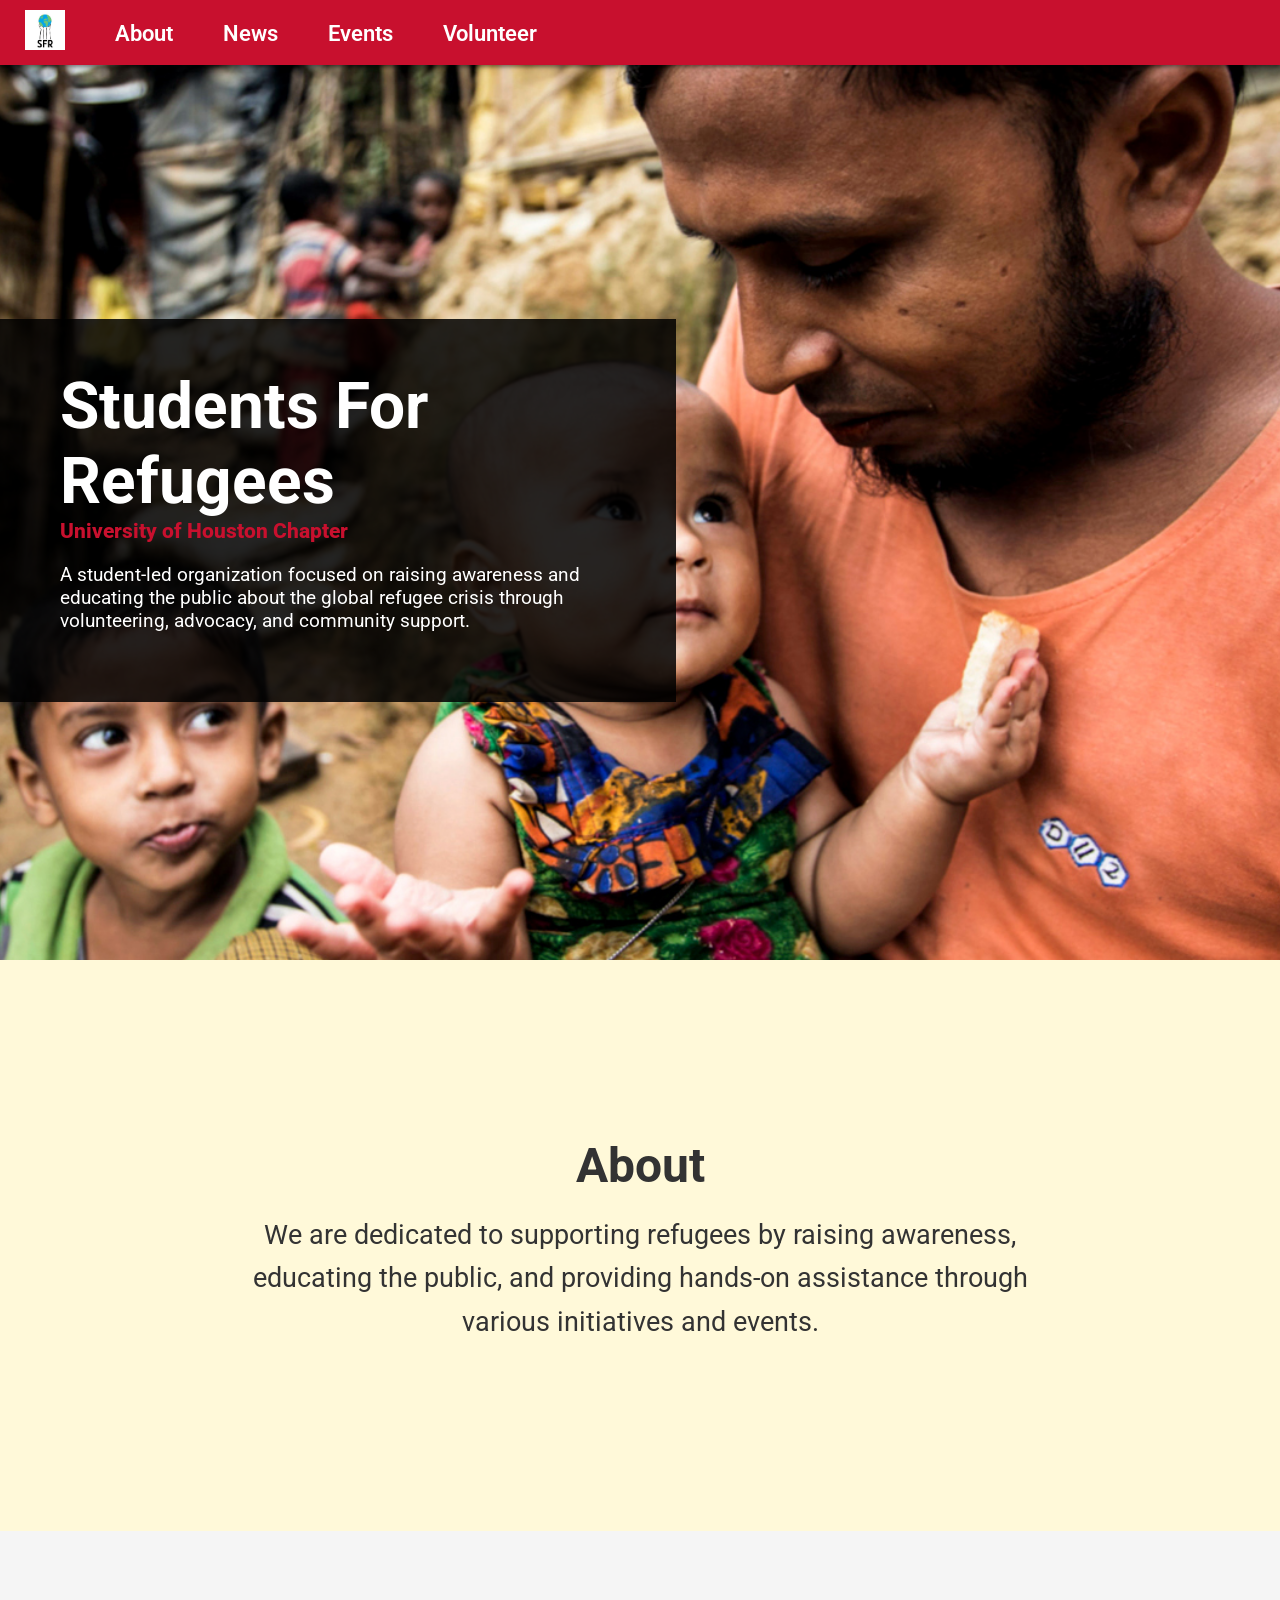
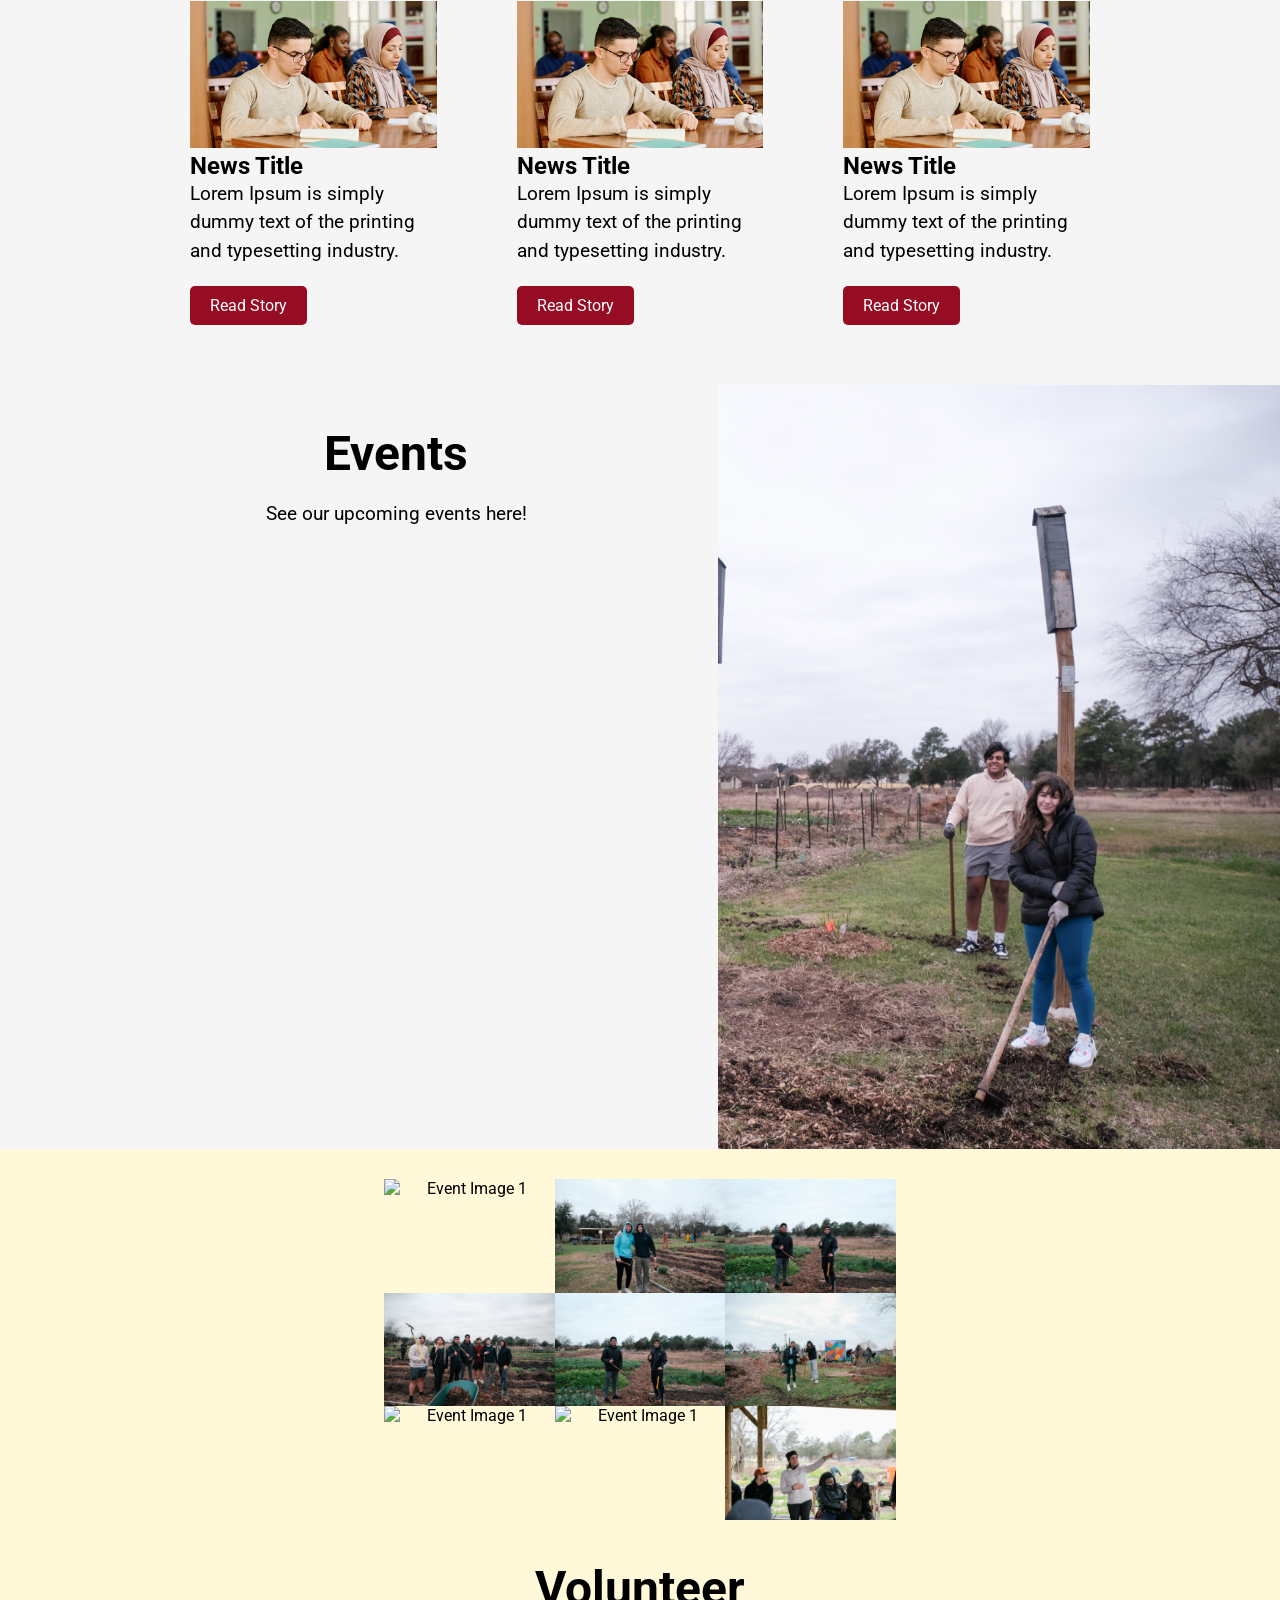
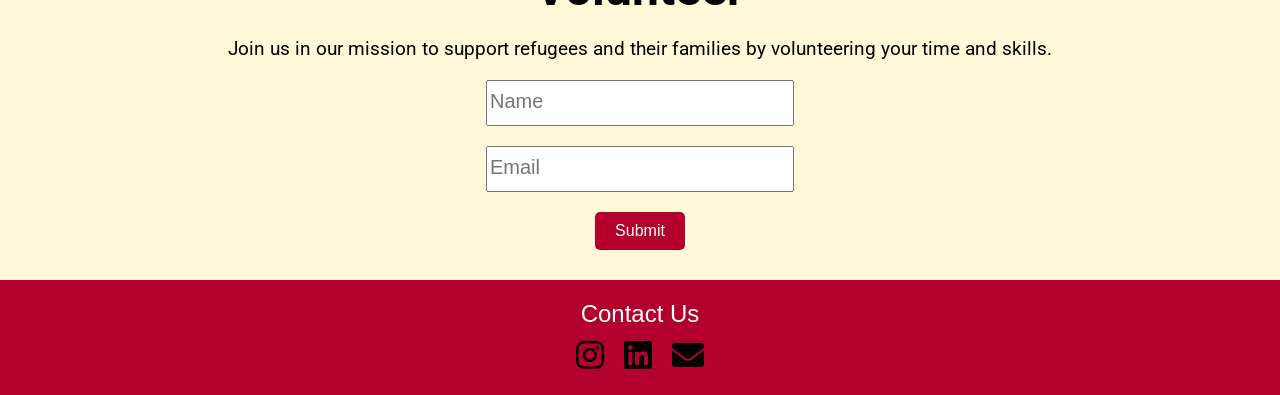
==== commit 25aaf26b: "added img" ====
--- a/index.html
+++ b/index.html
@@ -29,7 +29,6 @@
                 <h1 class="title">Students For Refugees</h1>
                 <span class="subtitle">University of Houston Chapter</span>
                 <p>A student-led organization focused on raising awareness and educating the public about the global refugee crisis through volunteering, advocacy, and community support.</p>
-                <!--<button>View our coming events</button>-->
             </div>
         </section>
         <section class="about autoBlur autoShow" id="about">
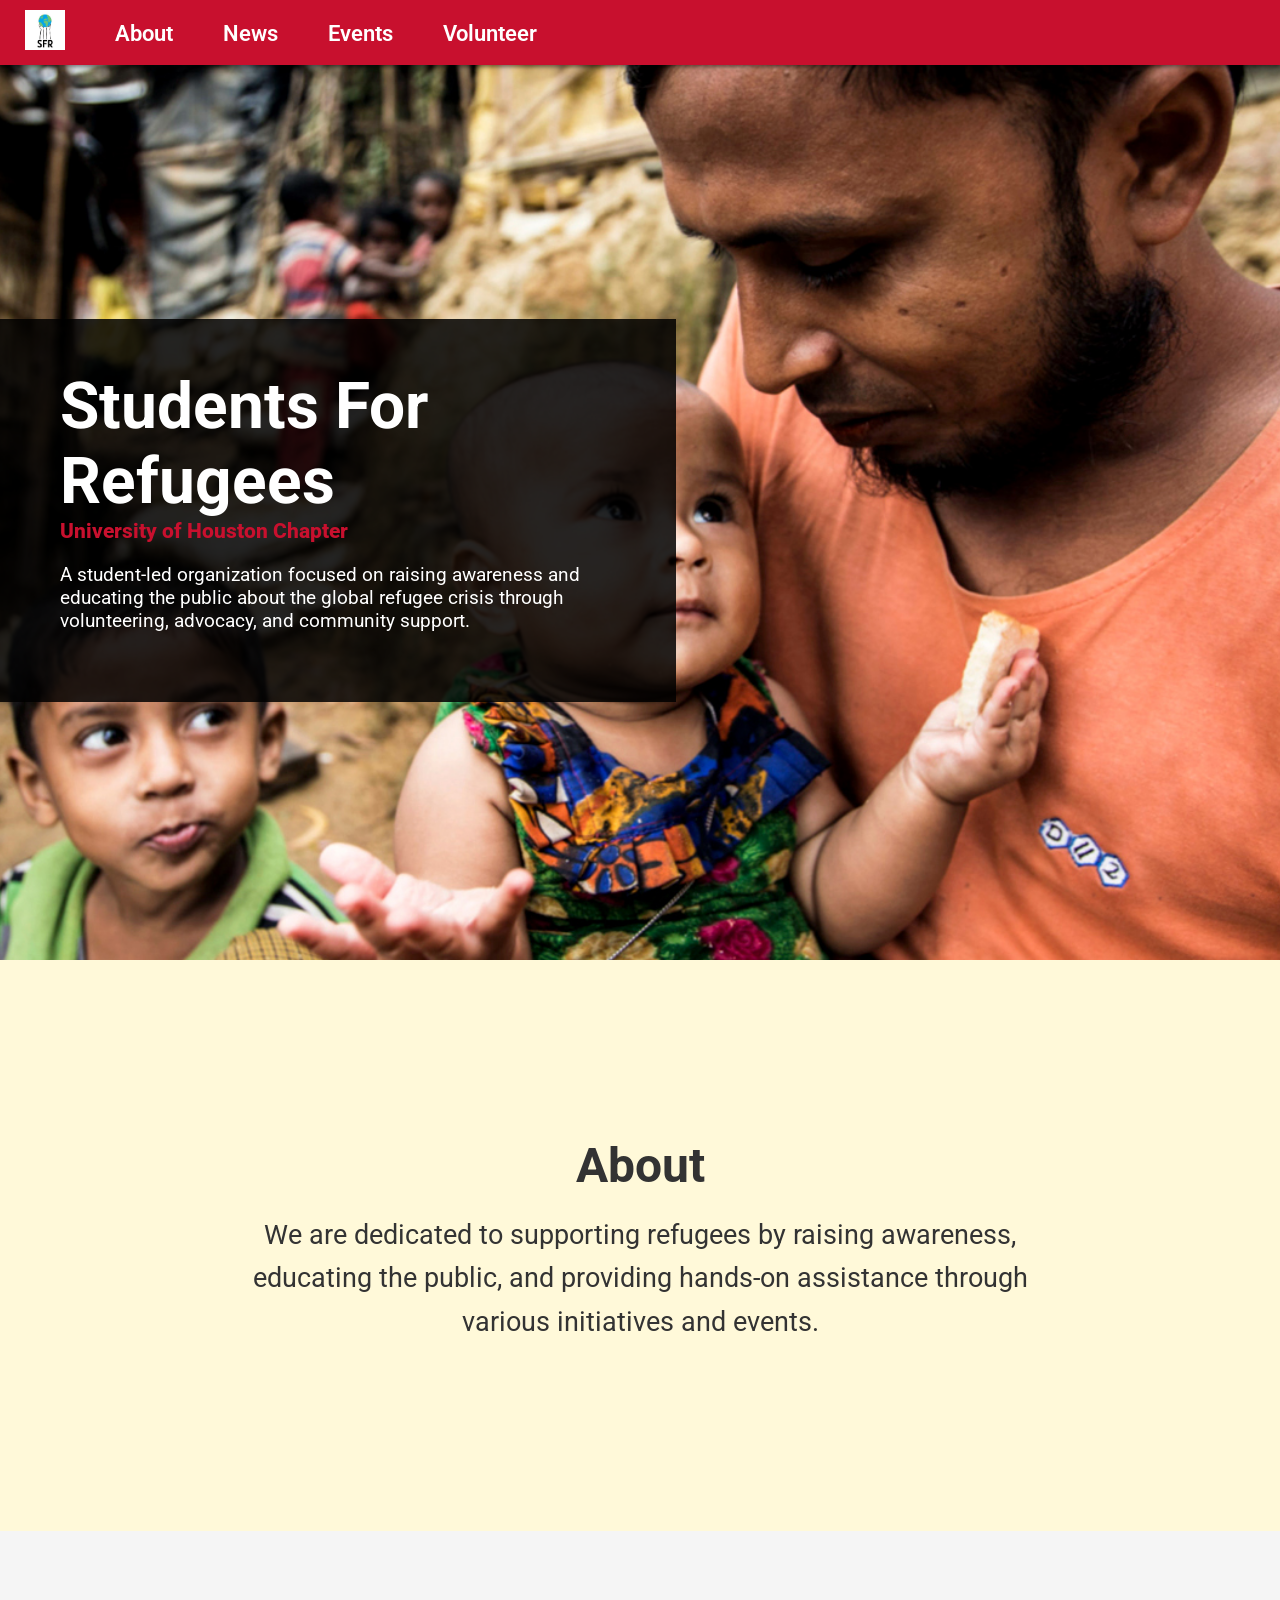
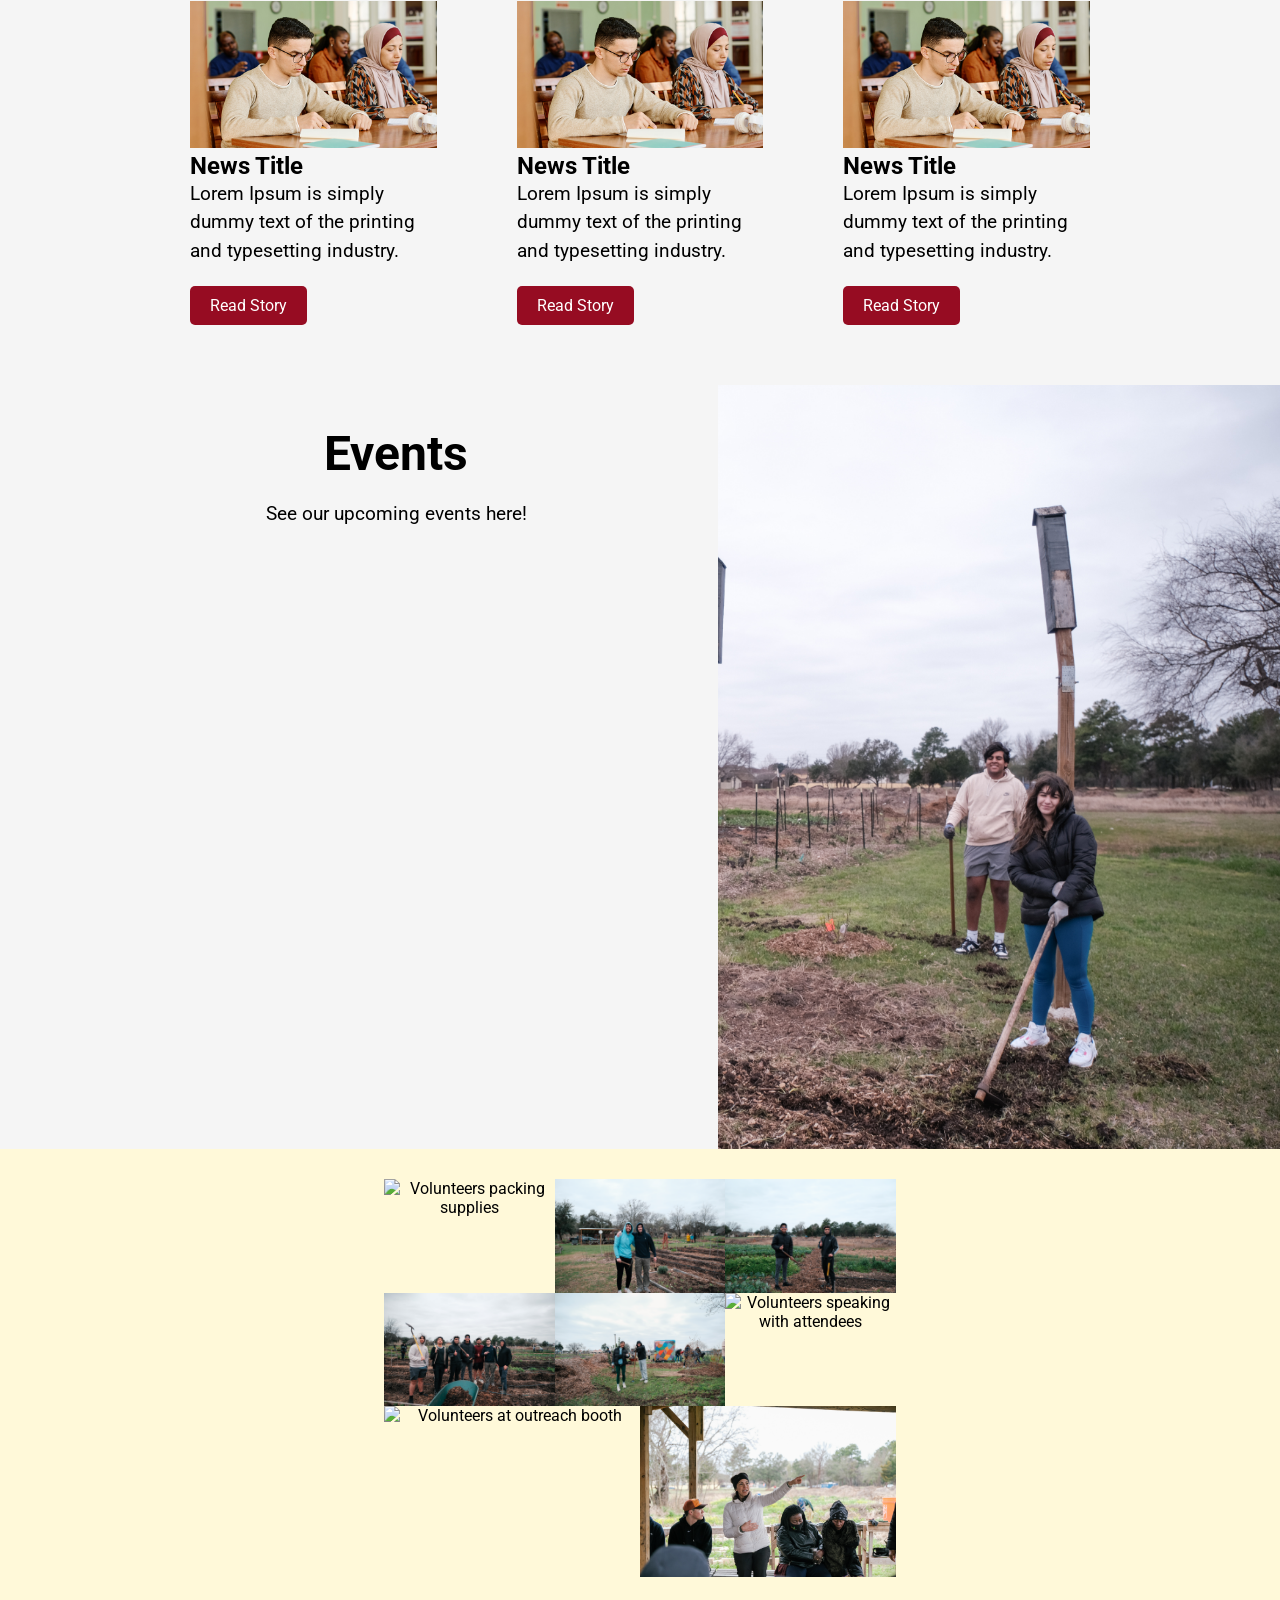
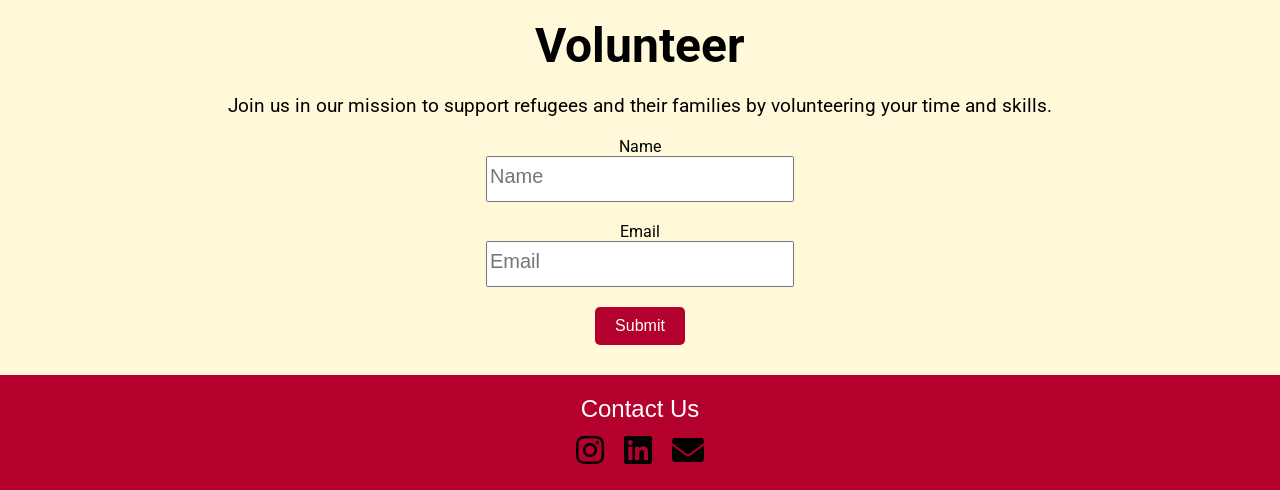
==== commit 286521c9: "Add files via upload" ====
--- a/index.html
+++ b/index.html
@@ -39,26 +39,26 @@
         </section>
         <section class="news autoBlur autoShow" id="news">
             <div class="news-content">
-                
+
                 <div class="news">
-                    <img src="img/WENR-0622-Response-Campaign-iStock-1399186008-740x440-1.png">
+                    <img src="img/WENR-0622-Response-Campaign-iStock-1399186008-740x440-1.png" alt="News story thumbnail">
                     <h2 class="newstitle">News Title</h2>
                     <p>Lorem Ipsum is simply dummy text of the printing and typesetting industry.</p>
-                    <a href="" class="newsbutton">Read Story</a>
+                    <a href="#" class="newsbutton">Read Story</a>
                 </div>
 
                 <div class="news">
-                    <img src="img/WENR-0622-Response-Campaign-iStock-1399186008-740x440-1.png">
+                    <img src="img/WENR-0622-Response-Campaign-iStock-1399186008-740x440-1.png" alt="News story thumbnail">
                     <h2 class="newstitle">News Title</h2>
                     <p>Lorem Ipsum is simply dummy text of the printing and typesetting industry.</p>
-                    <a href="" class="newsbutton">Read Story</a>
+                    <a href="#" class="newsbutton">Read Story</a>
                 </div>
 
                 <div class="news">
-                    <img src="img/WENR-0622-Response-Campaign-iStock-1399186008-740x440-1.png">
+                    <img src="img/WENR-0622-Response-Campaign-iStock-1399186008-740x440-1.png" alt="News story thumbnail">
                     <h2 class="newstitle">News Title</h2>
                     <p>Lorem Ipsum is simply dummy text of the printing and typesetting industry.</p>
-                    <a href="" class="newsbutton">Read Story</a>
+                    <a href="#" class="newsbutton">Read Story</a>
                 </div>
             </div>
         </section>
@@ -68,103 +68,64 @@
                 <p>See our upcoming events here!</p>
                 <div class="eventbox">
                     <div class="eventscalendar">
-                        <iframe src="https://calendar.google.com/calendar/embed?src=your_calendar_id&ctz=your_time_zone" style="border: 0" width="90%" height="600" frameborder="0" scrolling="no"></iframe>
+                        <!-- TODO: replace your_calendar_id and your_time_zone with real values from Google Calendar embed settings -->
+                        <iframe src="https://calendar.google.com/calendar/embed?src=your_calendar_id&ctz=your_time_zone" title="SFR Events Calendar" style="border: 0" width="90%" height="600" frameborder="0" scrolling="no"></iframe>
                     </div>
                 </div>
             </div>
-           <div class="eventsheroimage">
+           <div class="eventsheroimage" role="img" aria-label="Students For Refugees volunteers at an event">
            </div>
         </section>
         <section class="volunteer autoBlur autoShow" id="volunteer">
             <div class="volunteer-content">
                 <div class="eventsimages">
                     <div class="imagebox">
-                        <img src="img/DSCF2673.jpg" alt="Event Image 1" class="image">
+                        <img src="img/DSCF2673.jpg" alt="Volunteers packing supplies" class="image">
                     </div>
                     <div class="imagebox">
-                        <img src="img/DSCF2711.jpg" alt="Event Image 1" class="image">
+                        <img src="img/DSCF2711.jpg" alt="Volunteers at community event" class="image">
                     </div>
                     <div class="imagebox">
-                        <img src="img/DSCF2705.jpg" alt="Event Image 1" class="image">
+                        <img src="img/DSCF2705.jpg" alt="Group photo of volunteer team" class="image">
                     </div>
                     <div class="imagebox">
-                        <img src="img/DSCF2770.jpg" alt="Event Image 1" class="image">
+                        <img src="img/DSCF2770.jpg" alt="Volunteers handing out donations" class="image">
                     </div>
                     <div class="imagebox">
-                        <img src="img/DSCF2705.jpg" alt="Event Image 1" class="image">
+                        <img src="img/DSCF2724.jpg" alt="Volunteers setting up event tables" class="image">
                     </div>
                     <div class="imagebox">
-                        <img src="img/DSCF2724.jpg" alt="Event Image 1" class="image">
+                        <img src="img/DSCF2735.jpg" alt="Volunteers speaking with attendees" class="image">
                     </div>
                     <div class="imagebox">
-                        <img src="img/DSCF2735.jpg" alt="Event Image 1" class="image">
+                        <img src="img/DSCF2797.jpg" alt="Volunteers at outreach booth" class="image">
                     </div>
                     <div class="imagebox">
-                        <img src="img/DSCF2797.jpg" alt="Event Image 1" class="image">
-                    </div>
-                    <div class="imagebox">
-                        <img src="img/DSCF2807.jpg" alt="Event Image 1" class="image">
+                        <img src="img/DSCF2807.jpg" alt="Volunteer team closing event" class="image">
                     </div>
                 </div>
                 <h2>Volunteer</h2>
                 <p>Join us in our mission to support refugees and their families by volunteering your time and skills.</p>
-                <form>
-                    <input name="name" id="name" placeholder="Name" class="input">
-                    <input name="email" id="email" placeholder="Email" class="input">
+                <form id="form1" action="#" method="post">
+                    <label for="name" class="visually-hidden">Name</label>
+                    <input type="text" name="name" id="name" placeholder="Name" class="input" required>
+                    <label for="email" class="visually-hidden">Email</label>
+                    <input type="email" name="email" id="email" placeholder="Email" class="input" required>
+                    <button type="submit">Submit</button>
                 </form>
-                <button type="submit" form="form1" value="Submit" class="sharebtn">Submit</button>
             </div>
         </section>
-       
+
         <footer class="footer">
             <p>Contact Us</p>
             <div class="social-icons">
-                <a href="https://www.instagram.com" target="_blank"><i class="fab fa-instagram"></i></a>
-                <a href="https://www.linkedin.com" target="_blank"><i class="fab fa-linkedin"></i></a>
-                <a href="mailto:someone@example.com"><i class="fas fa-envelope"></i></a>
+                <a href="https://www.instagram.com/sfr_uh" target="_blank" rel="noopener" aria-label="Instagram"><i class="fab fa-instagram"></i></a>
+                <a href="https://www.linkedin.com/company/sfr-uh" target="_blank" rel="noopener" aria-label="LinkedIn"><i class="fab fa-linkedin"></i></a>
+                <a href="mailto:someone@example.com" aria-label="Email"><i class="fas fa-envelope"></i></a>
             </div>
         </footer>
-        
-        
-        
 
     </main>
 
-
-<script src="https://cdn.jsdelivr.net/npm/chart.js"></script>
-<script>
-document.addEventListener("DOMContentLoaded", function() {
-    fetch('data.json')
-        .then(response => response.json())
-        .then(data => {
-            const lineChartCtx = document.getElementById('lineChart').getContext('2d');
-            const doughnutChartCtx = document.getElementById('doughnutChart').getContext('2d');
-
-            new Chart(lineChartCtx, {
-                type: 'line',
-                data: data.lineChartData,
-                options: {
-                    responsive: true,
-                    scales: {
-                        y: {
-                            beginAtZero: true
-                        }
-                    }
-                }
-            });
-
-            new Chart(doughnutChartCtx, {
-                type: 'doughnut',
-                data: data.doughnutChartData,
-                options: {
-                    responsive: true
-                }
-            });
-        });
-});
-</script>
-
-
 </body>
 </html>
-
